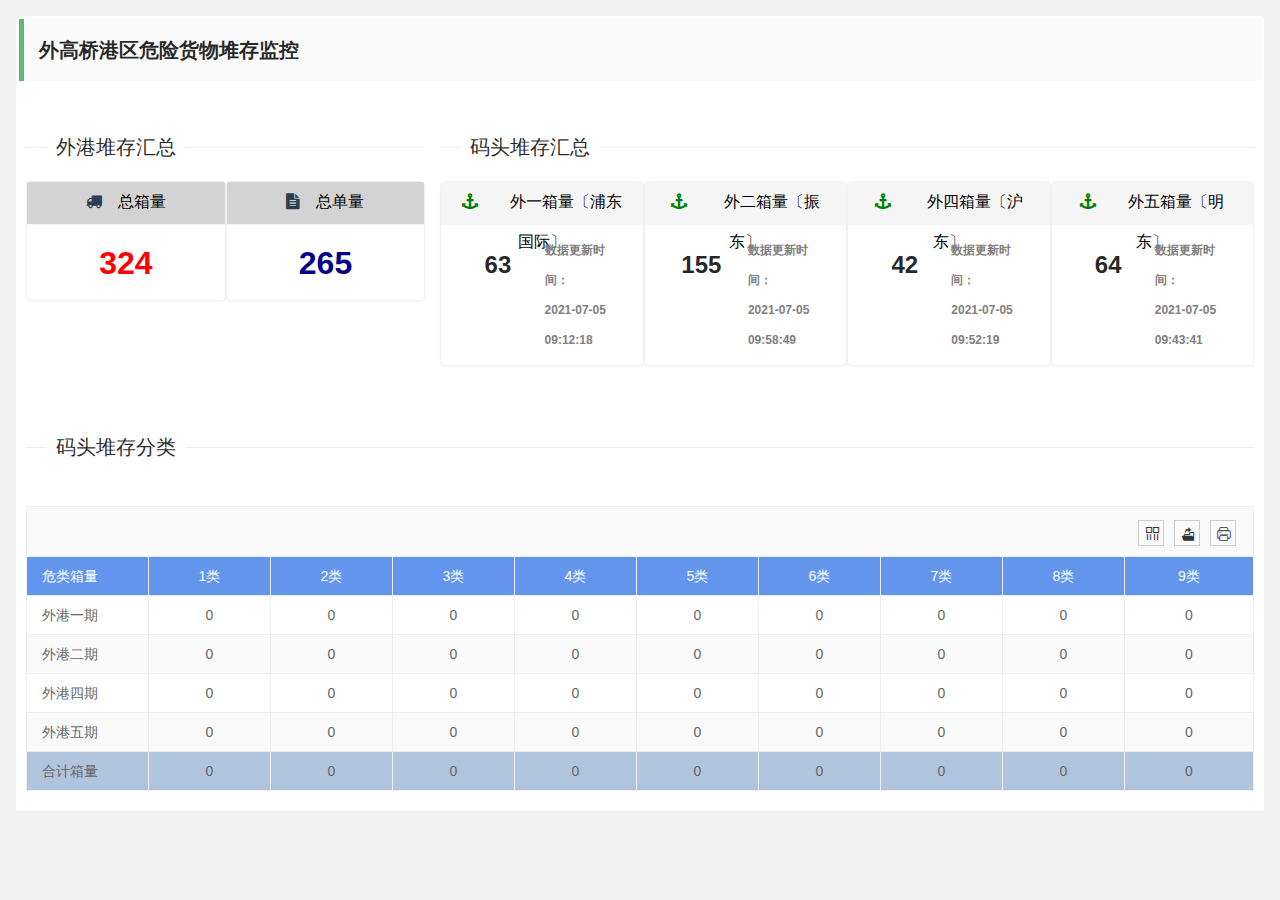
==== templates/1-1-1.html @ 762f42b3 "ver20210704" ====
<!DOCTYPE html>
<html>

<head>
    <meta charset="utf-8">
    <title>外港堆存</title>
    <meta name="renderer" content="webkit">
    <meta http-equiv="X-UA-Compatible" content="IE=edge,chrome=1">
    <meta name="viewport" content="width=device-width, initial-scale=1, maximum-scale=1">
    <link rel="stylesheet" href="/static/layuimini/lib/layui-v2.6.3/css/layui.css" media="all">
    <link rel="stylesheet" href="/static/layuimini/lib/font-awesome-4.7.0/css/font-awesome.min.css" media="all">
    <link rel="stylesheet" href="/static/layuimini/css/public.css" media="all">
    <style>
        .layui-card {
            border: 1px solid #f2f2f2;
            border-radius: 5px;
        }

        .card-head {
            line-height: 40px;
            font-size: 16px;
            text-align: center;
        }

        .head_total {
            color: black;
            background-color: lightgray;
        }

        .head_port {
            color: black;
            background-color: whitesmoke;
        }

        .card-number {
            line-height: 60px;
            font-size: 32px;
            font-weight: bolder;
            text-align: center;
        }

        .num_total1 {
            font-size: 32px;
            color: red;
        }

        .num_total2 {
            font-size: 32px;
            color: darkblue;
        }

        .num_port {
            font-size: 24px;
        }

        .icon_port {
            color: green;
        }

        .icon_total {
            color: #2C3E50;
        }

        .update-tips {
            line-height: 30px;
            font-size: 12px;
            text-align: left;
            color: gray;
        }
    </style>
</head>

<body>
<div class="layuimini-container">
    <div class="layuimini-main">
        <div class="layui-row layui-col-space15">
            <blockquote class="layui-elem-quote" style="font-size:20px;font-weight:bold;">外高桥港区危险货物堆存监控</blockquote>
            <br>
            <div class="layui-col-md4">
                <fieldset class="layui-elem-field layui-field-title" style="margin-top: 20px;">
                    <legend>外港堆存汇总</legend>
                </fieldset>
                <div class="layui-col-md6">
                    <div class="layui-card top-panel">
                        <div class="layui-card-header card-head head_total"><i class="fa fa-truck icon_total"></i>&emsp;总箱量
                        </div>
                        <div class="layui-card-body">
                            <div class="layui-row layui-col-space5 card-number  num_total1">
                                324
                            </div>
                        </div>
                    </div>
                </div>
                <div class="layui-col-md6">
                    <div class="layui-card top-panel">
                        <div class="layui-card-header card-head head_total"><i class="fa fa-file-text icon_total"></i>&emsp;总单量
                        </div>
                        <div class="layui-card-body">
                            <div class="layui-row layui-col-space5 card-number num_total2">
                                265
                            </div>
                        </div>
                    </div>
                </div>
            </div>

            <div class="layui-col-md8">
                <fieldset class="layui-elem-field layui-field-title" style="margin-top: 20px;">
                    <legend>码头堆存汇总</legend>
                </fieldset>
                <div class="layui-col-md3">
                    <div class="layui-card top-panel">
                        <div class="layui-card-header card-head head_port"><i class="fa fa-anchor icon_port"></i>&emsp;&emsp;外一箱量〔浦东国际〕
                        </div>
                        <div class="layui-card-body">
                            <div class="layui-row layui-col-space5 card-number num_port">
                                <div class="layui-col-md6">
                                    63
                                </div>
                                <div class="layui-col-md6 update-tips">
                                    <div>数据更新时间：</div>
                                    <div>2021-07-05 09:12:18</div>
                                </div>
                            </div>
                        </div>
                    </div>
                </div>
                <div class="layui-col-md3">
                    <div class="layui-card top-panel">
                        <div class="layui-card-header card-head head_port"><i class="fa fa-anchor icon_port"></i>&emsp;&emsp;
                            外二箱量〔振东〕
                        </div>
                        <div class="layui-card-body">
                            <div class="layui-row layui-col-space5 card-number num_port">
                                <div class="layui-col-md6">
                                    155
                                </div>
                                <div class="layui-col-md6 update-tips">
                                    <div>数据更新时间：</div>
                                    <div>2021-07-05 09:58:49</div>
                                </div>
                            </div>
                        </div>
                    </div>
                </div>
                <div class="layui-col-md3">
                    <div class="layui-card top-panel">
                        <div class="layui-card-header card-head head_port"><i class="fa fa-anchor icon_port"></i>&emsp;&emsp;
                            外四箱量〔沪东〕
                        </div>
                        <div class="layui-card-body">
                            <div class="layui-row layui-col-space5 card-number num_port">
                                <div class="layui-col-md6">
                                    42
                                </div>
                                <div class="layui-col-md6 update-tips">
                                    <div>数据更新时间：</div>
                                    <div>2021-07-05 09:52:19</div>
                                </div>
                            </div>
                        </div>
                    </div>
                </div>
                <div class="layui-col-md3">
                    <div class="layui-card top-panel">
                        <div class="layui-card-header card-head head_port"><i class="fa fa-anchor icon_port"></i>&emsp;&emsp;外五箱量〔明东〕
                        </div>
                        <div class="layui-card-body">
                            <div class="layui-row layui-col-space5 card-number num_port">
                                <div class="layui-col-md6">
                                    64
                                </div>
                                <div class="layui-col-md6 update-tips">
                                    <div>数据更新时间：</div>
                                    <div>2021-07-05 09:43:41</div>
                                </div>
                            </div>
                        </div>
                    </div>
                </div>
            </div>
        </div>
        <br>
        <br>
        <br>
        <div class="layui-row layui-col-space15">
            <div class="layui-col-md12">
                <fieldset class="layui-elem-field layui-field-title" style="margin-top: 20px;">
                    <legend>码头堆存分类</legend>
                </fieldset>
            </div>
            <div class="layui-col-md12">
                <div id="table1" style="width: 100%;"></div>
            </div>
        </div>
    </div>
</div>
<script src="/static/layuimini/lib/layui-v2.6.3/layui.js" charset="utf-8"></script>
<script src="/static/layuimini/js/lay-config.js?v=1.0.4" charset="utf-8"></script>

<script>
    layui.use(['jquery', 'table', 'layer'], function () {
        var $ = layui.jquery,
            table = layui.table,
            layer = layui.layer;


        // 渲染表格
        table.render({
            elem: '#table1',
            url: '/static/data/dglist.json',
            cols: [[
                {
                    field: '危类箱量',
                    title: '危类箱量',
                    totalRowText: '合计箱量'
                },
                {
                    field: '1',
                    title: '1类',
                    totalRow: true,
                    align: 'center'
                },
                {
                    field: '2',
                    title: '2类',
                    totalRow: true,
                    align: 'center'
                },
                {
                    field: '3',
                    title: '3类',
                    totalRow: true,
                    align: 'center'
                },
                {
                    field: '4',
                    title: '4类',
                    totalRow: true,
                    align: 'center'
                },
                {
                    field: '5',
                    title: '5类',
                    totalRow: true,
                    align: 'center'
                },
                {
                    field: '6',
                    title: '6类',
                    totalRow: true,
                    align: 'center'
                },
                {
                    field: '7',
                    title: '7类',
                    totalRow: true,
                    align: 'center'
                },
                {
                    field: '8',
                    title: '8类',
                    totalRow: true,
                    align: 'center'
                },
                {
                    field: '9',
                    title: '9类',
                    totalRow: true,
                    align: 'center'
                }
            ]],
            cellMinWidth: 100,
            toolbar: true,
            totalRow: true,
            even: true,
            title: '危化品堆存分类统计表',
            done: function (res, curr, count) {
                //设置行首颜色
                $('th').css({'background-color': '#6495ed', 'color': 'white'});//设置th颜色
                //设置行末颜色
                $('.layui-table-total table td').css({'background-color': '#b0c4de'});
            }
        });


        return false;
    });
</script>

</body>

</html>
---- static/layuimini/lib/layui-v2.6.3/css/layui.css ----
.layui-inline,img{display:inline-block;vertical-align:middle}h1,h2,h3,h4,h5,h6{font-weight:400}a,body{color:#333}.layui-edge,.layui-header,.layui-inline,.layui-main{position:relative}.layui-edge,hr{height:0;overflow:hidden}.layui-layout-body,.layui-side,.layui-side-scroll{overflow-x:hidden}.layui-btn,.layui-edge,.layui-inline,img{vertical-align:middle}.layui-btn,.layui-disabled,.layui-icon,.layui-unselect{-moz-user-select:none;-webkit-user-select:none;-ms-user-select:none}.layui-elip,.layui-form-checkbox span,.layui-form-pane .layui-form-label{text-overflow:ellipsis;white-space:nowrap}.layui-edge,.layui-elip,hr{overflow:hidden}blockquote,body,button,dd,div,dl,dt,form,h1,h2,h3,h4,h5,h6,input,li,ol,p,pre,td,textarea,th,ul{margin:0;padding:0;-webkit-tap-highlight-color:rgba(0,0,0,0)}a:active,a:hover{outline:0}img{border:none}li{list-style:none}table{border-collapse:collapse;border-spacing:0}h4,h5,h6{font-size:100%}button,input,optgroup,option,select,textarea{font-family:inherit;font-size:inherit;font-style:inherit;font-weight:inherit;outline:0}pre{white-space:pre-wrap;white-space:-moz-pre-wrap;white-space:-pre-wrap;white-space:-o-pre-wrap;word-wrap:break-word}body{line-height:1.6;color:rgba(0,0,0,.85);font:14px Helvetica Neue,Helvetica,PingFang SC,Tahoma,Arial,sans-serif}hr{line-height:0;margin:10px 0;padding:0;border:none!important;border-bottom:1px solid #eee!important;clear:both;background:0 0}a{text-decoration:none}a:hover{color:#777}a cite{font-style:normal;*cursor:pointer}.layui-border-box,.layui-border-box *{box-sizing:border-box}.layui-box,.layui-box *{box-sizing:content-box}.layui-clear{clear:both;*zoom:1}.layui-clear:after{content:'\20';clear:both;*zoom:1;display:block;height:0}.layui-inline{*display:inline;*zoom:1}.layui-edge{display:inline-block;width:0;border-width:6px;border-style:dashed;border-color:transparent}.layui-edge-top{top:-4px;border-bottom-color:#999;border-bottom-style:solid}.layui-edge-right{border-left-color:#999;border-left-style:solid}.layui-edge-bottom{top:2px;border-top-color:#999;border-top-style:solid}.layui-edge-left{border-right-color:#999;border-right-style:solid}.layui-disabled,.layui-disabled:hover{color:#d2d2d2!important;cursor:not-allowed!important}.layui-circle{border-radius:100%}.layui-show{display:block!important}.layui-hide{display:none!important}.layui-show-v{visibility:visible!important}.layui-hide-v{visibility:hidden!important}@font-face{font-family:layui-icon;src:url(../font/iconfont.eot?v=256);src:url(../font/iconfont.eot?v=256#iefix) format('embedded-opentype'),url(../font/iconfont.woff2?v=256) format('woff2'),url(../font/iconfont.woff?v=256) format('woff'),url(../font/iconfont.ttf?v=256) format('truetype'),url(../font/iconfont.svg?v=256#layui-icon) format('svg')}.layui-icon{font-family:layui-icon!important;font-size:16px;font-style:normal;-webkit-font-smoothing:antialiased;-moz-osx-font-smoothing:grayscale}.layui-icon-reply-fill:before{content:"\e611"}.layui-icon-set-fill:before{content:"\e614"}.layui-icon-menu-fill:before{content:"\e60f"}.layui-icon-search:before{content:"\e615"}.layui-icon-share:before{content:"\e641"}.layui-icon-set-sm:before{content:"\e620"}.layui-icon-engine:before{content:"\e628"}.layui-icon-close:before{content:"\1006"}.layui-icon-close-fill:before{content:"\1007"}.layui-icon-chart-screen:before{content:"\e629"}.layui-icon-star:before{content:"\e600"}.layui-icon-circle-dot:before{content:"\e617"}.layui-icon-chat:before{content:"\e606"}.layui-icon-release:before{content:"\e609"}.layui-icon-list:before{content:"\e60a"}.layui-icon-chart:before{content:"\e62c"}.layui-icon-ok-circle:before{content:"\1005"}.layui-icon-layim-theme:before{content:"\e61b"}.layui-icon-table:before{content:"\e62d"}.layui-icon-right:before{content:"\e602"}.layui-icon-left:before{content:"\e603"}.layui-icon-cart-simple:before{content:"\e698"}.layui-icon-face-cry:before{content:"\e69c"}.layui-icon-face-smile:before{content:"\e6af"}.layui-icon-survey:before{content:"\e6b2"}.layui-icon-tree:before{content:"\e62e"}.layui-icon-ie:before{content:"\e7bb"}.layui-icon-upload-circle:before{content:"\e62f"}.layui-icon-add-circle:before{content:"\e61f"}.layui-icon-download-circle:before{content:"\e601"}.layui-icon-templeate-1:before{content:"\e630"}.layui-icon-util:before{content:"\e631"}.layui-icon-face-surprised:before{content:"\e664"}.layui-icon-edit:before{content:"\e642"}.layui-icon-speaker:before{content:"\e645"}.layui-icon-down:before{content:"\e61a"}.layui-icon-file:before{content:"\e621"}.layui-icon-layouts:before{content:"\e632"}.layui-icon-rate-half:before{content:"\e6c9"}.layui-icon-add-circle-fine:before{content:"\e608"}.layui-icon-prev-circle:before{content:"\e633"}.layui-icon-read:before{content:"\e705"}.layui-icon-404:before{content:"\e61c"}.layui-icon-carousel:before{content:"\e634"}.layui-icon-help:before{content:"\e607"}.layui-icon-code-circle:before{content:"\e635"}.layui-icon-windows:before{content:"\e67f"}.layui-icon-water:before{content:"\e636"}.layui-icon-username:before{content:"\e66f"}.layui-icon-find-fill:before{content:"\e670"}.layui-icon-about:before{content:"\e60b"}.layui-icon-location:before{content:"\e715"}.layui-icon-up:before{content:"\e619"}.layui-icon-pause:before{content:"\e651"}.layui-icon-date:before{content:"\e637"}.layui-icon-layim-uploadfile:before{content:"\e61d"}.layui-icon-delete:before{content:"\e640"}.layui-icon-play:before{content:"\e652"}.layui-icon-top:before{content:"\e604"}.layui-icon-firefox:before{content:"\e686"}.layui-icon-friends:before{content:"\e612"}.layui-icon-refresh-3:before{content:"\e9aa"}.layui-icon-ok:before{content:"\e605"}.layui-icon-layer:before{content:"\e638"}.layui-icon-face-smile-fine:before{content:"\e60c"}.layui-icon-dollar:before{content:"\e659"}.layui-icon-group:before{content:"\e613"}.layui-icon-layim-download:before{content:"\e61e"}.layui-icon-picture-fine:before{content:"\e60d"}.layui-icon-link:before{content:"\e64c"}.layui-icon-diamond:before{content:"\e735"}.layui-icon-log:before{content:"\e60e"}.layui-icon-key:before{content:"\e683"}.layui-icon-rate-solid:before{content:"\e67a"}.layui-icon-fonts-del:before{content:"\e64f"}.layui-icon-unlink:before{content:"\e64d"}.layui-icon-fonts-clear:before{content:"\e639"}.layui-icon-triangle-r:before{content:"\e623"}.layui-icon-circle:before{content:"\e63f"}.layui-icon-radio:before{content:"\e643"}.layui-icon-align-center:before{content:"\e647"}.layui-icon-align-right:before{content:"\e648"}.layui-icon-align-left:before{content:"\e649"}.layui-icon-loading-1:before{content:"\e63e"}.layui-icon-return:before{content:"\e65c"}.layui-icon-fonts-strong:before{content:"\e62b"}.layui-icon-upload:before{content:"\e67c"}.layui-icon-dialogue:before{content:"\e63a"}.layui-icon-video:before{content:"\e6ed"}.layui-icon-headset:before{content:"\e6fc"}.layui-icon-cellphone-fine:before{content:"\e63b"}.layui-icon-add-1:before{content:"\e654"}.layui-icon-face-smile-b:before{content:"\e650"}.layui-icon-fonts-html:before{content:"\e64b"}.layui-icon-screen-full:before{content:"\e622"}.layui-icon-form:before{content:"\e63c"}.layui-icon-cart:before{content:"\e657"}.layui-icon-camera-fill:before{content:"\e65d"}.layui-icon-tabs:before{content:"\e62a"}.layui-icon-heart-fill:before{content:"\e68f"}.layui-icon-fonts-code:before{content:"\e64e"}.layui-icon-ios:before{content:"\e680"}.layui-icon-at:before{content:"\e687"}.layui-icon-fire:before{content:"\e756"}.layui-icon-set:before{content:"\e716"}.layui-icon-fonts-u:before{content:"\e646"}.layui-icon-triangle-d:before{content:"\e625"}.layui-icon-tips:before{content:"\e702"}.layui-icon-picture:before{content:"\e64a"}.layui-icon-more-vertical:before{content:"\e671"}.layui-icon-bluetooth:before{content:"\e689"}.layui-icon-flag:before{content:"\e66c"}.layui-icon-loading:before{content:"\e63d"}.layui-icon-fonts-i:before{content:"\e644"}.layui-icon-refresh-1:before{content:"\e666"}.layui-icon-rmb:before{content:"\e65e"}.layui-icon-addition:before{content:"\e624"}.layui-icon-home:before{content:"\e68e"}.layui-icon-time:before{content:"\e68d"}.layui-icon-user:before{content:"\e770"}.layui-icon-notice:before{content:"\e667"}.layui-icon-chrome:before{content:"\e68a"}.layui-icon-edge:before{content:"\e68b"}.layui-icon-login-weibo:before{content:"\e675"}.layui-icon-voice:before{content:"\e688"}.layui-icon-upload-drag:before{content:"\e681"}.layui-icon-login-qq:before{content:"\e676"}.layui-icon-snowflake:before{content:"\e6b1"}.layui-icon-heart:before{content:"\e68c"}.layui-icon-logout:before{content:"\e682"}.layui-icon-file-b:before{content:"\e655"}.layui-icon-template:before{content:"\e663"}.layui-icon-transfer:before{content:"\e691"}.layui-icon-auz:before{content:"\e672"}.layui-icon-console:before{content:"\e665"}.layui-icon-app:before{content:"\e653"}.layui-icon-prev:before{content:"\e65a"}.layui-icon-website:before{content:"\e7ae"}.layui-icon-next:before{content:"\e65b"}.layui-icon-component:before{content:"\e857"}.layui-icon-android:before{content:"\e684"}.layui-icon-more:before{content:"\e65f"}.layui-icon-login-wechat:before{content:"\e677"}.layui-icon-shrink-right:before{content:"\e668"}.layui-icon-spread-left:before{content:"\e66b"}.layui-icon-camera:before{content:"\e660"}.layui-icon-note:before{content:"\e66e"}.layui-icon-refresh:before{content:"\e669"}.layui-icon-female:before{content:"\e661"}.layui-icon-male:before{content:"\e662"}.layui-icon-screen-restore:before{content:"\e758"}.layui-icon-password:before{content:"\e673"}.layui-icon-senior:before{content:"\e674"}.layui-icon-theme:before{content:"\e66a"}.layui-icon-tread:before{content:"\e6c5"}.layui-icon-praise:before{content:"\e6c6"}.layui-icon-star-fill:before{content:"\e658"}.layui-icon-rate:before{content:"\e67b"}.layui-icon-template-1:before{content:"\e656"}.layui-icon-vercode:before{content:"\e679"}.layui-icon-service:before{content:"\e626"}.layui-icon-cellphone:before{content:"\e678"}.layui-icon-print:before{content:"\e66d"}.layui-icon-cols:before{content:"\e610"}.layui-icon-wifi:before{content:"\e7e0"}.layui-icon-export:before{content:"\e67d"}.layui-icon-rss:before{content:"\e808"}.layui-icon-slider:before{content:"\e714"}.layui-icon-email:before{content:"\e618"}.layui-icon-subtraction:before{content:"\e67e"}.layui-icon-mike:before{content:"\e6dc"}.layui-icon-light:before{content:"\e748"}.layui-icon-gift:before{content:"\e627"}.layui-icon-mute:before{content:"\e685"}.layui-icon-reduce-circle:before{content:"\e616"}.layui-icon-music:before{content:"\e690"}.layui-main{width:1140px;margin:0 auto}.layui-header{z-index:1000;height:60px}.layui-header a:hover{transition:all .5s;-webkit-transition:all .5s}.layui-side{position:fixed;left:0;top:0;bottom:0;z-index:999;width:200px}.layui-side-scroll{position:relative;width:220px;height:100%}.layui-body{position:relative;left:200px;right:0;top:0;bottom:0;z-index:900;width:auto;box-sizing:border-box}.layui-layout-admin .layui-header{position:fixed;top:0;left:0;right:0;background-color:#23262E}.layui-layout-admin .layui-side{top:60px;width:200px;overflow-x:hidden}.layui-layout-admin .layui-body{position:absolute;top:60px;padding-bottom:44px}.layui-layout-admin .layui-main{width:auto;margin:0 15px}.layui-layout-admin .layui-footer{position:fixed;left:200px;right:0;bottom:0;z-index:990;height:44px;line-height:44px;padding:0 15px;box-shadow:-1px 0 4px rgb(0 0 0 / 12%);background-color:#FAFAFA}.layui-layout-admin .layui-logo{position:absolute;left:0;top:0;width:200px;height:100%;line-height:60px;text-align:center;color:#009688;font-size:16px}.layui-layout-admin .layui-header .layui-nav{background:0 0}.layui-layout-left{position:absolute!important;left:200px;top:0}.layui-layout-right{position:absolute!important;right:0;top:0}.layui-container{position:relative;margin:0 auto;padding:0 15px;box-sizing:border-box}.layui-fluid{position:relative;margin:0 auto;padding:0 15px}.layui-row:after,.layui-row:before{content:"";display:block;clear:both}.layui-col-lg1,.layui-col-lg10,.layui-col-lg11,.layui-col-lg12,.layui-col-lg2,.layui-col-lg3,.layui-col-lg4,.layui-col-lg5,.layui-col-lg6,.layui-col-lg7,.layui-col-lg8,.layui-col-lg9,.layui-col-md1,.layui-col-md10,.layui-col-md11,.layui-col-md12,.layui-col-md2,.layui-col-md3,.layui-col-md4,.layui-col-md5,.layui-col-md6,.layui-col-md7,.layui-col-md8,.layui-col-md9,.layui-col-sm1,.layui-col-sm10,.layui-col-sm11,.layui-col-sm12,.layui-col-sm2,.layui-col-sm3,.layui-col-sm4,.layui-col-sm5,.layui-col-sm6,.layui-col-sm7,.layui-col-sm8,.layui-col-sm9,.layui-col-xs1,.layui-col-xs10,.layui-col-xs11,.layui-col-xs12,.layui-col-xs2,.layui-col-xs3,.layui-col-xs4,.layui-col-xs5,.layui-col-xs6,.layui-col-xs7,.layui-col-xs8,.layui-col-xs9{position:relative;display:block;box-sizing:border-box}.layui-col-xs1,.layui-col-xs10,.layui-col-xs11,.layui-col-xs12,.layui-col-xs2,.layui-col-xs3,.layui-col-xs4,.layui-col-xs5,.layui-col-xs6,.layui-col-xs7,.layui-col-xs8,.layui-col-xs9{float:left}.layui-col-xs1{width:8.33333333%}.layui-col-xs2{width:16.66666667%}.layui-col-xs3{width:25%}.layui-col-xs4{width:33.33333333%}.layui-col-xs5{width:41.66666667%}.layui-col-xs6{width:50%}.layui-col-xs7{width:58.33333333%}.layui-col-xs8{width:66.66666667%}.layui-col-xs9{width:75%}.layui-col-xs10{width:83.33333333%}.layui-col-xs11{width:91.66666667%}.layui-col-xs12{width:100%}.layui-col-xs-offset1{margin-left:8.33333333%}.layui-col-xs-offset2{margin-left:16.66666667%}.layui-col-xs-offset3{margin-left:25%}.layui-col-xs-offset4{margin-left:33.33333333%}.layui-col-xs-offset5{margin-left:41.66666667%}.layui-col-xs-offset6{margin-left:50%}.layui-col-xs-offset7{margin-left:58.33333333%}.layui-col-xs-offset8{margin-left:66.66666667%}.layui-col-xs-offset9{margin-left:75%}.layui-col-xs-offset10{margin-left:83.33333333%}.layui-col-xs-offset11{margin-left:91.66666667%}.layui-col-xs-offset12{margin-left:100%}@media screen and (max-width:768px){.layui-hide-xs{display:none!important}.layui-show-xs-block{display:block!important}.layui-show-xs-inline{display:inline!important}.layui-show-xs-inline-block{display:inline-block!important}}@media screen and (min-width:768px){.layui-container{width:750px}.layui-hide-sm{display:none!important}.layui-show-sm-block{display:block!important}.layui-show-sm-inline{display:inline!important}.layui-show-sm-inline-block{display:inline-block!important}.layui-col-sm1,.layui-col-sm10,.layui-col-sm11,.layui-col-sm12,.layui-col-sm2,.layui-col-sm3,.layui-col-sm4,.layui-col-sm5,.layui-col-sm6,.layui-col-sm7,.layui-col-sm8,.layui-col-sm9{float:left}.layui-col-sm1{width:8.33333333%}.layui-col-sm2{width:16.66666667%}.layui-col-sm3{width:25%}.layui-col-sm4{width:33.33333333%}.layui-col-sm5{width:41.66666667%}.layui-col-sm6{width:50%}.layui-col-sm7{width:58.33333333%}.layui-col-sm8{width:66.66666667%}.layui-col-sm9{width:75%}.layui-col-sm10{width:83.33333333%}.layui-col-sm11{width:91.66666667%}.layui-col-sm12{width:100%}.layui-col-sm-offset1{margin-left:8.33333333%}.layui-col-sm-offset2{margin-left:16.66666667%}.layui-col-sm-offset3{margin-left:25%}.layui-col-sm-offset4{margin-left:33.33333333%}.layui-col-sm-offset5{margin-left:41.66666667%}.layui-col-sm-offset6{margin-left:50%}.layui-col-sm-offset7{margin-left:58.33333333%}.layui-col-sm-offset8{margin-left:66.66666667%}.layui-col-sm-offset9{margin-left:75%}.layui-col-sm-offset10{margin-left:83.33333333%}.layui-col-sm-offset11{margin-left:91.66666667%}.layui-col-sm-offset12{margin-left:100%}}@media screen and (min-width:992px){.layui-container{width:970px}.layui-hide-md{display:none!important}.layui-show-md-block{display:block!important}.layui-show-md-inline{display:inline!important}.layui-show-md-inline-block{display:inline-block!important}.layui-col-md1,.layui-col-md10,.layui-col-md11,.layui-col-md12,.layui-col-md2,.layui-col-md3,.layui-col-md4,.layui-col-md5,.layui-col-md6,.layui-col-md7,.layui-col-md8,.layui-col-md9{float:left}.layui-col-md1{width:8.33333333%}.layui-col-md2{width:16.66666667%}.layui-col-md3{width:25%}.layui-col-md4{width:33.33333333%}.layui-col-md5{width:41.66666667%}.layui-col-md6{width:50%}.layui-col-md7{width:58.33333333%}.layui-col-md8{width:66.66666667%}.layui-col-md9{width:75%}.layui-col-md10{width:83.33333333%}.layui-col-md11{width:91.66666667%}.layui-col-md12{width:100%}.layui-col-md-offset1{margin-left:8.33333333%}.layui-col-md-offset2{margin-left:16.66666667%}.layui-col-md-offset3{margin-left:25%}.layui-col-md-offset4{margin-left:33.33333333%}.layui-col-md-offset5{margin-left:41.66666667%}.layui-col-md-offset6{margin-left:50%}.layui-col-md-offset7{margin-left:58.33333333%}.layui-col-md-offset8{margin-left:66.66666667%}.layui-col-md-offset9{margin-left:75%}.layui-col-md-offset10{margin-left:83.33333333%}.layui-col-md-offset11{margin-left:91.66666667%}.layui-col-md-offset12{margin-left:100%}}@media screen and (min-width:1200px){.layui-container{width:1170px}.layui-hide-lg{display:none!important}.layui-show-lg-block{display:block!important}.layui-show-lg-inline{display:inline!important}.layui-show-lg-inline-block{display:inline-block!important}.layui-col-lg1,.layui-col-lg10,.layui-col-lg11,.layui-col-lg12,.layui-col-lg2,.layui-col-lg3,.layui-col-lg4,.layui-col-lg5,.layui-col-lg6,.layui-col-lg7,.layui-col-lg8,.layui-col-lg9{float:left}.layui-col-lg1{width:8.33333333%}.layui-col-lg2{width:16.66666667%}.layui-col-lg3{width:25%}.layui-col-lg4{width:33.33333333%}.layui-col-lg5{width:41.66666667%}.layui-col-lg6{width:50%}.layui-col-lg7{width:58.33333333%}.layui-col-lg8{width:66.66666667%}.layui-col-lg9{width:75%}.layui-col-lg10{width:83.33333333%}.layui-col-lg11{width:91.66666667%}.layui-col-lg12{width:100%}.layui-col-lg-offset1{margin-left:8.33333333%}.layui-col-lg-offset2{margin-left:16.66666667%}.layui-col-lg-offset3{margin-left:25%}.layui-col-lg-offset4{margin-left:33.33333333%}.layui-col-lg-offset5{margin-left:41.66666667%}.layui-col-lg-offset6{margin-left:50%}.layui-col-lg-offset7{margin-left:58.33333333%}.layui-col-lg-offset8{margin-left:66.66666667%}.layui-col-lg-offset9{margin-left:75%}.layui-col-lg-offset10{margin-left:83.33333333%}.layui-col-lg-offset11{margin-left:91.66666667%}.layui-col-lg-offset12{margin-left:100%}}.layui-col-space1{margin:-.5px}.layui-col-space1>*{padding:.5px}.layui-col-space2{margin:-1px}.layui-col-space2>*{padding:1px}.layui-col-space4{margin:-2px}.layui-col-space4>*{padding:2px}.layui-col-space5{margin:-2.5px}.layui-col-space5>*{padding:2.5px}.layui-col-space6{margin:-3px}.layui-col-space6>*{padding:3px}.layui-col-space8{margin:-4px}.layui-col-space8>*{padding:4px}.layui-col-space10{margin:-5px}.layui-col-space10>*{padding:5px}.layui-col-space12{margin:-6px}.layui-col-space12>*{padding:6px}.layui-col-space14{margin:-7px}.layui-col-space14>*{padding:7px}.layui-col-space15{margin:-7.5px}.layui-col-space15>*{padding:7.5px}.layui-col-space16{margin:-8px}.layui-col-space16>*{padding:8px}.layui-col-space18{margin:-9px}.layui-col-space18>*{padding:9px}.layui-col-space20{margin:-10px}.layui-col-space20>*{padding:10px}.layui-col-space22{margin:-11px}.layui-col-space22>*{padding:11px}.layui-col-space24{margin:-12px}.layui-col-space24>*{padding:12px}.layui-col-space25{margin:-12.5px}.layui-col-space25>*{padding:12.5px}.layui-col-space26{margin:-13px}.layui-col-space26>*{padding:13px}.layui-col-space28{margin:-14px}.layui-col-space28>*{padding:14px}.layui-col-space30{margin:-15px}.layui-col-space30>*{padding:15px}.layui-btn,.layui-input,.layui-select,.layui-textarea,.layui-upload-button{outline:0;-webkit-appearance:none;transition:all .3s;-webkit-transition:all .3s;box-sizing:border-box}.layui-elem-quote{margin-bottom:10px;padding:15px;line-height:1.6;border-left:5px solid #5FB878;border-radius:0 2px 2px 0;background-color:#FAFAFA}.layui-quote-nm{border-style:solid;border-width:1px 1px 1px 5px;background:0 0}.layui-elem-field{margin-bottom:10px;padding:0;border-width:1px;border-style:solid}.layui-elem-field legend{margin-left:20px;padding:0 10px;font-size:20px;font-weight:300}.layui-field-title{margin:10px 0 20px;border-width:1px 0 0}.layui-field-box{padding:15px}.layui-field-title .layui-field-box{padding:10px 0}.layui-progress{position:relative;height:6px;border-radius:20px;background-color:#eee}.layui-progress-bar{position:absolute;left:0;top:0;width:0;max-width:100%;height:6px;border-radius:20px;text-align:right;background-color:#5FB878;transition:all .3s;-webkit-transition:all .3s}.layui-progress-big,.layui-progress-big .layui-progress-bar{height:18px;line-height:18px}.layui-progress-text{position:relative;top:-20px;line-height:18px;font-size:12px;color:#666}.layui-progress-big .layui-progress-text{position:static;padding:0 10px;color:#fff}.layui-collapse{border-width:1px;border-style:solid;border-radius:2px}.layui-colla-content,.layui-colla-item{border-top-width:1px;border-top-style:solid}.layui-colla-item:first-child{border-top:none}.layui-colla-title{position:relative;height:42px;line-height:42px;padding:0 15px 0 35px;color:#333;background-color:#FAFAFA;cursor:pointer;font-size:14px;overflow:hidden}.layui-colla-content{display:none;padding:10px 15px;line-height:1.6;color:#666}.layui-colla-icon{position:absolute;left:15px;top:0;font-size:14px}.layui-card{margin-bottom:15px;border-radius:2px;background-color:#fff;box-shadow:0 1px 2px 0 rgba(0,0,0,.05)}.layui-card:last-child{margin-bottom:0}.layui-card-header{position:relative;height:42px;line-height:42px;padding:0 15px;border-bottom:1px solid #f6f6f6;color:#333;border-radius:2px 2px 0 0;font-size:14px}.layui-card-body{position:relative;padding:10px 15px;line-height:24px}.layui-card-body[pad15]{padding:15px}.layui-card-body[pad20]{padding:20px}.layui-card-body .layui-table{margin:5px 0}.layui-card .layui-tab{margin:0}.layui-panel{position:relative;border-width:1px;border-style:solid;border-radius:2px;box-shadow:1px 1px 4px rgb(0 0 0 / 8%);background-color:#fff;color:#666}.layui-bg-black,.layui-bg-blue,.layui-bg-cyan,.layui-bg-green,.layui-bg-orange,.layui-bg-red{color:#fff!important}.layui-panel-window{position:relative;padding:15px;border-radius:0;border-top:5px solid #eee;background-color:#fff}.layui-border,.layui-border-black,.layui-border-blue,.layui-border-cyan,.layui-border-green,.layui-border-orange,.layui-border-red{border-width:1px;border-style:solid}.layui-auxiliar-moving{position:fixed;left:0;right:0;top:0;bottom:0;width:100%;height:100%;background:0 0;z-index:9999999999}.layui-form-label,.layui-form-mid,.layui-form-select,.layui-input-block,.layui-input-inline,.layui-textarea{position:relative}.layui-bg-red{background-color:#FF5722!important}.layui-bg-orange{background-color:#FFB800!important}.layui-bg-green{background-color:#009688!important}.layui-bg-cyan{background-color:#2F4056!important}.layui-bg-blue{background-color:#1E9FFF!important}.layui-bg-black{background-color:#393D49!important}.layui-bg-gray{background-color:#FAFAFA!important;color:#666!important}.layui-badge-rim,.layui-border,.layui-colla-content,.layui-colla-item,.layui-collapse,.layui-elem-field,.layui-form-pane .layui-form-item[pane],.layui-form-pane .layui-form-label,.layui-input,.layui-layedit,.layui-layedit-tool,.layui-panel,.layui-quote-nm,.layui-select,.layui-tab-bar,.layui-tab-card,.layui-tab-title,.layui-tab-title .layui-this:after,.layui-textarea{border-color:#eee}.layui-border{color:#666!important}.layui-border-red{border-color:#FF5722!important;color:#FF5722!important}.layui-border-orange{border-color:#FFB800!important;color:#FFB800!important}.layui-border-green{border-color:#009688!important;color:#009688!important}.layui-border-cyan{border-color:#2F4056!important;color:#2F4056!important}.layui-border-blue{border-color:#1E9FFF!important;color:#1E9FFF!important}.layui-border-black{border-color:#393D49!important;color:#393D49!important}.layui-timeline-item:before{background-color:#eee}.layui-text{line-height:1.6;font-size:14px;color:#666}.layui-text h1,.layui-text h2,.layui-text h3{font-weight:500;color:#333}.layui-text h1{font-size:30px}.layui-text h2{font-size:24px}.layui-text h3{font-size:18px}.layui-text a:not(.layui-btn){color:#01AAED}.layui-text a:not(.layui-btn):hover{text-decoration:underline}.layui-text ul{padding:5px 0 5px 15px}.layui-text ul li{margin-top:5px;list-style-type:disc}.layui-text em,.layui-word-aux{color:#999!important;padding-left:5px!important;padding-right:5px!important}.layui-font-12{font-size:12px}.layui-font-14{font-size:14px}.layui-font-16{font-size:16px}.layui-font-18{font-size:18px}.layui-font-20{font-size:20px}.layui-font-red{color:#FF5722!important}.layui-font-orange{color:#FFB800!important}.layui-font-green{color:#009688!important}.layui-font-cyan{color:#2F4056!important}.layui-font-blue{color:#01AAED!important}.layui-font-black{color:#000!important}.layui-font-gray{color:#c2c2c2!important}.layui-btn{display:inline-block;height:38px;line-height:38px;padding:0 18px;border:1px solid transparent;background-color:#009688;color:#fff;white-space:nowrap;text-align:center;font-size:14px;border-radius:2px;cursor:pointer}.layui-btn:hover{opacity:.8;filter:alpha(opacity=80);color:#fff}.layui-btn:active{opacity:1;filter:alpha(opacity=100)}.layui-btn+.layui-btn{margin-left:10px}.layui-btn-container{font-size:0}.layui-btn-container .layui-btn{margin-right:10px;margin-bottom:10px}.layui-btn-container .layui-btn+.layui-btn{margin-left:0}.layui-table .layui-btn-container .layui-btn{margin-bottom:9px}.layui-btn-radius{border-radius:100px}.layui-btn .layui-icon{padding:0 2px;vertical-align:middle\9;vertical-align:bottom}.layui-btn-primary{border-color:#d2d2d2;background:0 0;color:#666}.layui-btn-primary:hover{border-color:#009688;color:#333}.layui-btn-normal{background-color:#1E9FFF}.layui-btn-warm{background-color:#FFB800}.layui-btn-danger{background-color:#FF5722}.layui-btn-checked{background-color:#5FB878}.layui-btn-disabled,.layui-btn-disabled:active,.layui-btn-disabled:hover{border-color:#eee;background-color:#FBFBFB;color:#d2d2d2;cursor:not-allowed;opacity:1}.layui-btn-lg{height:44px;line-height:44px;padding:0 25px;font-size:16px}.layui-btn-sm{height:30px;line-height:30px;padding:0 10px;font-size:12px}.layui-btn-xs{height:22px;line-height:22px;padding:0 5px;font-size:12px}.layui-btn-xs i{font-size:12px!important}.layui-btn-group{display:inline-block;vertical-align:middle;font-size:0}.layui-btn-group .layui-btn{margin-left:0!important;margin-right:0!important;border-left:1px solid rgba(255,255,255,.5);border-radius:0}.layui-btn-group .layui-btn-primary{border-left:none}.layui-btn-group .layui-btn-primary:hover{border-color:#d2d2d2;color:#009688}.layui-btn-group .layui-btn:first-child{border-left:none;border-radius:2px 0 0 2px}.layui-btn-group .layui-btn-primary:first-child{border-left:1px solid #d2d2d2}.layui-btn-group .layui-btn:last-child{border-radius:0 2px 2px 0}.layui-btn-group .layui-btn+.layui-btn{margin-left:0}.layui-btn-group+.layui-btn-group{margin-left:10px}.layui-btn-fluid{width:100%}.layui-input,.layui-select,.layui-textarea{height:38px;line-height:1.3;line-height:38px\9;border-width:1px;border-style:solid;background-color:#fff;border-radius:2px}.layui-input::-webkit-input-placeholder,.layui-select::-webkit-input-placeholder,.layui-textarea::-webkit-input-placeholder{line-height:1.3}.layui-input,.layui-textarea{display:block;width:100%;padding-left:10px}.layui-input:hover,.layui-textarea:hover{border-color:#eee!important}.layui-input:focus,.layui-textarea:focus{border-color:#d2d2d2!important}.layui-textarea{min-height:100px;height:auto;line-height:20px;padding:6px 10px;resize:vertical}.layui-select{padding:0 10px}.layui-form input[type=checkbox],.layui-form input[type=radio],.layui-form select{display:none}.layui-form [lay-ignore]{display:initial}.layui-form-item{margin-bottom:15px;clear:both;*zoom:1}.layui-form-item:after{content:'\20';clear:both;*zoom:1;display:block;height:0}.layui-form-label{float:left;display:block;padding:9px 15px;width:80px;font-weight:400;line-height:20px;text-align:right}.layui-form-label-col{display:block;float:none;padding:9px 0;line-height:20px;text-align:left}.layui-form-item .layui-inline{margin-bottom:5px;margin-right:10px}.layui-input-block{margin-left:110px;min-height:36px}.layui-input-inline{display:inline-block;vertical-align:middle}.layui-form-item .layui-input-inline{float:left;width:190px;margin-right:10px}.layui-form-text .layui-input-inline{width:auto}.layui-form-mid{float:left;display:block;padding:9px 0!important;line-height:20px;margin-right:10px}.layui-form-danger+.layui-form-select .layui-input,.layui-form-danger:focus{border-color:#FF5722!important}.layui-form-select .layui-input{padding-right:30px;cursor:pointer}.layui-form-select .layui-edge{position:absolute;right:10px;top:50%;margin-top:-3px;cursor:pointer;border-width:6px;border-top-color:#c2c2c2;border-top-style:solid;transition:all .3s;-webkit-transition:all .3s}.layui-form-select dl{display:none;position:absolute;left:0;top:42px;padding:5px 0;z-index:899;min-width:100%;border:1px solid #d2d2d2;max-height:300px;overflow-y:auto;background-color:#fff;border-radius:2px;box-shadow:0 2px 4px rgba(0,0,0,.12);box-sizing:border-box}.layui-form-select dl dd,.layui-form-select dl dt{padding:0 10px;line-height:36px;white-space:nowrap;overflow:hidden;text-overflow:ellipsis}.layui-form-select dl dt{font-size:12px;color:#999}.layui-form-select dl dd{cursor:pointer}.layui-form-select dl dd:hover{background-color:#F6F6F6;-webkit-transition:.5s all;transition:.5s all}.layui-form-select .layui-select-group dd{padding-left:20px}.layui-form-select dl dd.layui-select-tips{padding-left:10px!important;color:#999}.layui-form-select dl dd.layui-this{background-color:#5FB878;color:#fff}.layui-form-checkbox,.layui-form-select dl dd.layui-disabled{background-color:#fff}.layui-form-selected dl{display:block}.layui-form-checkbox,.layui-form-checkbox *,.layui-form-switch{display:inline-block;vertical-align:middle}.layui-form-selected .layui-edge{margin-top:-9px;-webkit-transform:rotate(180deg);transform:rotate(180deg);margin-top:-3px\9}:root .layui-form-selected .layui-edge{margin-top:-9px\0/IE9}.layui-form-selectup dl{top:auto;bottom:42px}.layui-select-none{margin:5px 0;text-align:center;color:#999}.layui-select-disabled .layui-disabled{border-color:#eee!important}.layui-select-disabled .layui-edge{border-top-color:#d2d2d2}.layui-form-checkbox{position:relative;height:30px;line-height:30px;margin-right:10px;padding-right:30px;cursor:pointer;font-size:0;-webkit-transition:.1s linear;transition:.1s linear;box-sizing:border-box}.layui-form-checkbox span{padding:0 10px;height:100%;font-size:14px;border-radius:2px 0 0 2px;background-color:#d2d2d2;color:#fff;overflow:hidden}.layui-form-checkbox:hover span{background-color:#c2c2c2}.layui-form-checkbox i{position:absolute;right:0;top:0;width:30px;height:28px;border:1px solid #d2d2d2;border-left:none;border-radius:0 2px 2px 0;color:#fff;font-size:20px;text-align:center}.layui-form-checkbox:hover i{border-color:#c2c2c2;color:#c2c2c2}.layui-form-checked,.layui-form-checked:hover{border-color:#5FB878}.layui-form-checked span,.layui-form-checked:hover span{background-color:#5FB878}.layui-form-checked i,.layui-form-checked:hover i{color:#5FB878}.layui-form-item .layui-form-checkbox{margin-top:4px}.layui-form-checkbox[lay-skin=primary]{height:auto!important;line-height:normal!important;min-width:18px;min-height:18px;border:none!important;margin-right:0;padding-left:28px;padding-right:0;background:0 0}.layui-form-checkbox[lay-skin=primary] span{padding-left:0;padding-right:15px;line-height:18px;background:0 0;color:#666}.layui-form-checkbox[lay-skin=primary] i{right:auto;left:0;width:16px;height:16px;line-height:16px;border:1px solid #d2d2d2;font-size:12px;border-radius:2px;background-color:#fff;-webkit-transition:.1s linear;transition:.1s linear}.layui-form-checkbox[lay-skin=primary]:hover i{border-color:#5FB878;color:#fff}.layui-form-checked[lay-skin=primary] i{border-color:#5FB878!important;background-color:#5FB878;color:#fff}.layui-checkbox-disbaled[lay-skin=primary] span{background:0 0!important;color:#c2c2c2!important}.layui-checkbox-disbaled[lay-skin=primary]:hover i{border-color:#d2d2d2}.layui-form-item .layui-form-checkbox[lay-skin=primary]{margin-top:10px}.layui-form-switch{position:relative;height:22px;line-height:22px;min-width:35px;padding:0 5px;margin-top:8px;border:1px solid #d2d2d2;border-radius:20px;cursor:pointer;background-color:#fff;-webkit-transition:.1s linear;transition:.1s linear}.layui-form-switch i{position:absolute;left:5px;top:3px;width:16px;height:16px;border-radius:20px;background-color:#d2d2d2;-webkit-transition:.1s linear;transition:.1s linear}.layui-form-switch em{position:relative;top:0;width:25px;margin-left:21px;padding:0!important;text-align:center!important;color:#999!important;font-style:normal!important;font-size:12px}.layui-form-onswitch{border-color:#5FB878;background-color:#5FB878}.layui-checkbox-disbaled,.layui-checkbox-disbaled i{border-color:#eee!important}.layui-form-onswitch i{left:100%;margin-left:-21px;background-color:#fff}.layui-form-onswitch em{margin-left:5px;margin-right:21px;color:#fff!important}.layui-checkbox-disbaled span{background-color:#eee!important}.layui-checkbox-disbaled em{color:#d2d2d2!important}.layui-checkbox-disbaled:hover i{color:#fff!important}[lay-radio]{display:none}.layui-form-radio,.layui-form-radio *{display:inline-block;vertical-align:middle}.layui-form-radio{line-height:28px;margin:6px 10px 0 0;padding-right:10px;cursor:pointer;font-size:0}.layui-form-radio *{font-size:14px}.layui-form-radio>i{margin-right:8px;font-size:22px;color:#c2c2c2}.layui-form-radio:hover *,.layui-form-radioed,.layui-form-radioed>i{color:#5FB878}.layui-radio-disbaled>i{color:#eee!important}.layui-radio-disbaled *{color:#c2c2c2!important}.layui-form-pane .layui-form-label{width:110px;padding:8px 15px;height:38px;line-height:20px;border-width:1px;border-style:solid;border-radius:2px 0 0 2px;text-align:center;background-color:#FBFBFB;overflow:hidden;box-sizing:border-box}.layui-form-pane .layui-input-inline{margin-left:-1px}.layui-form-pane .layui-input-block{margin-left:110px;left:-1px}.layui-form-pane .layui-input{border-radius:0 2px 2px 0}.layui-form-pane .layui-form-text .layui-form-label{float:none;width:100%;border-radius:2px;box-sizing:border-box;text-align:left}.layui-form-pane .layui-form-text .layui-input-inline{display:block;margin:0;top:-1px;clear:both}.layui-form-pane .layui-form-text .layui-input-block{margin:0;left:0;top:-1px}.layui-form-pane .layui-form-text .layui-textarea{min-height:100px;border-radius:0 0 2px 2px}.layui-form-pane .layui-form-checkbox{margin:4px 0 4px 10px}.layui-form-pane .layui-form-radio,.layui-form-pane .layui-form-switch{margin-top:6px;margin-left:10px}.layui-form-pane .layui-form-item[pane]{position:relative;border-width:1px;border-style:solid}.layui-form-pane .layui-form-item[pane] .layui-form-label{position:absolute;left:0;top:0;height:100%;border-width:0 1px 0 0}.layui-form-pane .layui-form-item[pane] .layui-input-inline{margin-left:110px}@media screen and (max-width:450px){.layui-form-item .layui-form-label{text-overflow:ellipsis;overflow:hidden;white-space:nowrap}.layui-form-item .layui-inline{display:block;margin-right:0;margin-bottom:20px;clear:both}.layui-form-item .layui-inline:after{content:'\20';clear:both;display:block;height:0}.layui-form-item .layui-input-inline{display:block;float:none;left:-3px;width:auto;margin:0 0 10px 112px}.layui-form-item .layui-input-inline+.layui-form-mid{margin-left:110px;top:-5px;padding:0}.layui-form-item .layui-form-checkbox{margin-right:5px;margin-bottom:5px}}.layui-layedit{border-width:1px;border-style:solid;border-radius:2px}.layui-layedit-tool{padding:3px 5px;border-bottom-width:1px;border-bottom-style:solid;font-size:0}.layedit-tool-fixed{position:fixed;top:0;border-top:1px solid #eee}.layui-layedit-tool .layedit-tool-mid,.layui-layedit-tool .layui-icon{display:inline-block;vertical-align:middle;text-align:center;font-size:14px}.layui-layedit-tool .layui-icon{position:relative;width:32px;height:30px;line-height:30px;margin:3px 5px;color:#777;cursor:pointer;border-radius:2px}.layui-layedit-tool .layui-icon:hover{color:#393D49}.layui-layedit-tool .layui-icon:active{color:#000}.layui-layedit-tool .layedit-tool-active{background-color:#eee;color:#000}.layui-layedit-tool .layui-disabled,.layui-layedit-tool .layui-disabled:hover{color:#d2d2d2;cursor:not-allowed}.layui-layedit-tool .layedit-tool-mid{width:1px;height:18px;margin:0 10px;background-color:#d2d2d2}.layedit-tool-html{width:50px!important;font-size:30px!important}.layedit-tool-b,.layedit-tool-code,.layedit-tool-help{font-size:16px!important}.layedit-tool-d,.layedit-tool-face,.layedit-tool-image,.layedit-tool-unlink{font-size:18px!important}.layedit-tool-image input{position:absolute;font-size:0;left:0;top:0;width:100%;height:100%;opacity:.01;filter:Alpha(opacity=1);cursor:pointer}.layui-layedit-iframe iframe{display:block;width:100%}#LAY_layedit_code{overflow:hidden}.layui-laypage{display:inline-block;*display:inline;*zoom:1;vertical-align:middle;margin:10px 0;font-size:0}.layui-laypage>a:first-child,.layui-laypage>a:first-child em{border-radius:2px 0 0 2px}.layui-laypage>a:last-child,.layui-laypage>a:last-child em{border-radius:0 2px 2px 0}.layui-laypage>:first-child{margin-left:0!important}.layui-laypage>:last-child{margin-right:0!important}.layui-laypage a,.layui-laypage button,.layui-laypage input,.layui-laypage select,.layui-laypage span{border:1px solid #eee}.layui-laypage a,.layui-laypage span{display:inline-block;*display:inline;*zoom:1;vertical-align:middle;padding:0 15px;height:28px;line-height:28px;margin:0 -1px 5px 0;background-color:#fff;color:#333;font-size:12px}.layui-flow-more a *,.layui-laypage input,.layui-table-view select[lay-ignore]{display:inline-block}.layui-laypage a:hover{color:#009688}.layui-laypage em{font-style:normal}.layui-laypage .layui-laypage-spr{color:#999;font-weight:700}.layui-laypage a{text-decoration:none}.layui-laypage .layui-laypage-curr{position:relative}.layui-laypage .layui-laypage-curr em{position:relative;color:#fff}.layui-laypage .layui-laypage-curr .layui-laypage-em{position:absolute;left:-1px;top:-1px;padding:1px;width:100%;height:100%;background-color:#009688}.layui-laypage-em{border-radius:2px}.layui-laypage-next em,.layui-laypage-prev em{font-family:Sim sun;font-size:16px}.layui-laypage .layui-laypage-count,.layui-laypage .layui-laypage-limits,.layui-laypage .layui-laypage-refresh,.layui-laypage .layui-laypage-skip{margin-left:10px;margin-right:10px;padding:0;border:none}.layui-laypage .layui-laypage-limits,.layui-laypage .layui-laypage-refresh{vertical-align:top}.layui-laypage .layui-laypage-refresh i{font-size:18px;cursor:pointer}.layui-laypage select{height:22px;padding:3px;border-radius:2px;cursor:pointer}.layui-laypage .layui-laypage-skip{height:30px;line-height:30px;color:#999}.layui-laypage button,.layui-laypage input{height:30px;line-height:30px;border-radius:2px;vertical-align:top;background-color:#fff;box-sizing:border-box}.layui-laypage input{width:40px;margin:0 10px;padding:0 3px;text-align:center}.layui-laypage input:focus,.layui-laypage select:focus{border-color:#009688!important}.layui-laypage button{margin-left:10px;padding:0 10px;cursor:pointer}.layui-table,.layui-table-view{margin:10px 0}.layui-flow-more{margin:10px 0;text-align:center;color:#999;font-size:14px}.layui-flow-more a{height:32px;line-height:32px}.layui-flow-more a *{vertical-align:top}.layui-flow-more a cite{padding:0 20px;border-radius:3px;background-color:#eee;color:#333;font-style:normal}.layui-flow-more a cite:hover{opacity:.8}.layui-flow-more a i{font-size:30px;color:#737383}.layui-table{width:100%;background-color:#fff;color:#666}.layui-table tr{transition:all .3s;-webkit-transition:all .3s}.layui-table th{text-align:left;font-weight:400}.layui-table tbody tr:hover,.layui-table thead tr,.layui-table-click,.layui-table-header,.layui-table-hover,.layui-table-mend,.layui-table-patch,.layui-table-tool,.layui-table-total,.layui-table-total tr,.layui-table[lay-even] tr:nth-child(even){background-color:#FAFAFA}.layui-table td,.layui-table th,.layui-table-col-set,.layui-table-fixed-r,.layui-table-grid-down,.layui-table-header,.layui-table-page,.layui-table-tips-main,.layui-table-tool,.layui-table-total,.layui-table-view,.layui-table[lay-skin=line],.layui-table[lay-skin=row]{border-width:1px;border-style:solid;border-color:#eee}.layui-table td,.layui-table th{position:relative;padding:9px 15px;min-height:20px;line-height:20px;font-size:14px}.layui-table[lay-skin=line] td,.layui-table[lay-skin=line] th{border-width:0 0 1px}.layui-table[lay-skin=row] td,.layui-table[lay-skin=row] th{border-width:0 1px 0 0}.layui-table[lay-skin=nob] td,.layui-table[lay-skin=nob] th{border:none}.layui-table img{max-width:100px}.layui-table[lay-size=lg] td,.layui-table[lay-size=lg] th{padding:15px 30px}.layui-table-view .layui-table[lay-size=lg] .layui-table-cell{height:40px;line-height:40px}.layui-table[lay-size=sm] td,.layui-table[lay-size=sm] th{font-size:12px;padding:5px 10px}.layui-table-view .layui-table[lay-size=sm] .layui-table-cell{height:20px;line-height:20px}.layui-table[lay-data]{display:none}.layui-table-box{position:relative;overflow:hidden}.layui-table-view .layui-table{position:relative;width:auto;margin:0}.layui-table-view .layui-table[lay-skin=line]{border-width:0 1px 0 0}.layui-table-view .layui-table[lay-skin=row]{border-width:0 0 1px}.layui-table-view .layui-table td,.layui-table-view .layui-table th{padding:5px 0;border-top:none;border-left:none}.layui-table-view .layui-table th.layui-unselect .layui-table-cell span{cursor:pointer}.layui-table-view .layui-table td{cursor:default}.layui-table-view .layui-table td[data-edit=text]{cursor:text}.layui-table-view .layui-form-checkbox[lay-skin=primary] i{width:18px;height:18px}.layui-table-view .layui-form-radio{line-height:0;padding:0}.layui-table-view .layui-form-radio>i{margin:0;font-size:20px}.layui-table-init{position:absolute;left:0;top:0;width:100%;height:100%;text-align:center;z-index:110}.layui-table-init .layui-icon{position:absolute;left:50%;top:50%;margin:-15px 0 0 -15px;font-size:30px;color:#c2c2c2}.layui-table-header{border-width:0 0 1px;overflow:hidden}.layui-table-header .layui-table{margin-bottom:-1px}.layui-table-tool .layui-inline[lay-event]{position:relative;width:26px;height:26px;padding:5px;line-height:16px;margin-right:10px;text-align:center;color:#333;border:1px solid #ccc;cursor:pointer;-webkit-transition:.5s all;transition:.5s all}.layui-table-tool .layui-inline[lay-event]:hover{border:1px solid #999}.layui-table-tool-temp{padding-right:120px}.layui-table-tool-self{position:absolute;right:17px;top:10px}.layui-table-tool .layui-table-tool-self .layui-inline[lay-event]{margin:0 0 0 10px}.layui-table-tool-panel{position:absolute;top:29px;left:-1px;padding:5px 0;min-width:150px;min-height:40px;border:1px solid #d2d2d2;text-align:left;overflow-y:auto;background-color:#fff;box-shadow:0 2px 4px rgba(0,0,0,.12)}.layui-table-cell,.layui-table-tool-panel li{overflow:hidden;text-overflow:ellipsis;white-space:nowrap}.layui-table-tool-panel li{padding:0 10px;line-height:30px;-webkit-transition:.5s all;transition:.5s all}.layui-menu li,.layui-menu-body-title a:hover,.layui-menu-body-title>.layui-icon:hover{transition:all .3s}.layui-table-tool-panel li .layui-form-checkbox[lay-skin=primary]{width:100%;padding-left:28px}.layui-table-tool-panel li:hover{background-color:#F6F6F6}.layui-table-tool-panel li .layui-form-checkbox[lay-skin=primary] i{position:absolute;left:0;top:0}.layui-table-tool-panel li .layui-form-checkbox[lay-skin=primary] span{padding:0}.layui-table-tool .layui-table-tool-self .layui-table-tool-panel{left:auto;right:-1px}.layui-table-col-set{position:absolute;right:0;top:0;width:20px;height:100%;border-width:0 0 0 1px;background-color:#fff}.layui-table-sort{width:10px;height:20px;margin-left:5px;cursor:pointer!important}.layui-table-sort .layui-edge{position:absolute;left:5px;border-width:5px}.layui-table-sort .layui-table-sort-asc{top:3px;border-top:none;border-bottom-style:solid;border-bottom-color:#b2b2b2}.layui-table-sort .layui-table-sort-asc:hover{border-bottom-color:#666}.layui-table-sort .layui-table-sort-desc{bottom:5px;border-bottom:none;border-top-style:solid;border-top-color:#b2b2b2}.layui-table-sort .layui-table-sort-desc:hover{border-top-color:#666}.layui-table-sort[lay-sort=asc] .layui-table-sort-asc{border-bottom-color:#000}.layui-table-sort[lay-sort=desc] .layui-table-sort-desc{border-top-color:#000}.layui-table-cell{height:28px;line-height:28px;padding:0 15px;position:relative;box-sizing:border-box}.layui-table-cell .layui-form-checkbox[lay-skin=primary]{top:-1px;padding:0}.layui-table-cell .layui-table-link{color:#01AAED}.laytable-cell-checkbox,.laytable-cell-numbers,.laytable-cell-radio,.laytable-cell-space{padding:0;text-align:center}.layui-table-body{position:relative;overflow:auto;margin-right:-1px;margin-bottom:-1px}.layui-table-body .layui-none{line-height:26px;padding:15px;text-align:center;color:#999}.layui-table-fixed{position:absolute;left:0;top:0;z-index:101}.layui-table-fixed .layui-table-body{overflow:hidden}.layui-table-fixed-l{box-shadow:0 -1px 8px rgba(0,0,0,.08)}.layui-table-fixed-r{left:auto;right:-1px;border-width:0 0 0 1px;box-shadow:-1px 0 8px rgba(0,0,0,.08)}.layui-table-fixed-r .layui-table-header{position:relative;overflow:visible}.layui-table-mend{position:absolute;right:-49px;top:0;height:100%;width:50px}.layui-table-tool{position:relative;z-index:890;width:100%;min-height:50px;line-height:30px;padding:10px 15px;border-width:0 0 1px}.layui-table-tool .layui-btn-container{margin-bottom:-10px}.layui-table-page,.layui-table-total{border-width:1px 0 0;margin-bottom:-1px;overflow:hidden}.layui-table-page{position:relative;width:100%;padding:7px 7px 0;height:41px;font-size:12px;white-space:nowrap}.layui-table-page>div{height:26px}.layui-table-page .layui-laypage{margin:0}.layui-table-page .layui-laypage a,.layui-table-page .layui-laypage span{height:26px;line-height:26px;margin-bottom:10px;border:none;background:0 0}.layui-table-page .layui-laypage a,.layui-table-page .layui-laypage span.layui-laypage-curr{padding:0 12px}.layui-table-page .layui-laypage span{margin-left:0;padding:0}.layui-table-page .layui-laypage .layui-laypage-prev{margin-left:-7px!important}.layui-table-page .layui-laypage .layui-laypage-curr .layui-laypage-em{left:0;top:0;padding:0}.layui-table-page .layui-laypage button,.layui-table-page .layui-laypage input{height:26px;line-height:26px}.layui-table-page .layui-laypage input{width:40px}.layui-table-page .layui-laypage button{padding:0 10px}.layui-table-page select{height:18px}.layui-table-patch .layui-table-cell{padding:0;width:30px}.layui-table-edit{position:absolute;left:0;top:0;width:100%;height:100%;padding:0 14px 1px;border-radius:0;box-shadow:1px 1px 20px rgba(0,0,0,.15)}.layui-table-edit:focus{border-color:#5FB878!important}select.layui-table-edit{padding:0 0 0 10px;border-color:#d2d2d2}.layui-table-view .layui-form-checkbox,.layui-table-view .layui-form-radio,.layui-table-view .layui-form-switch{top:0;margin:0;box-sizing:content-box}.layui-colorpicker-alpha-slider,.layui-colorpicker-side-slider,.layui-menu,.layui-menu *,.layui-nav{box-sizing:border-box}.layui-table-view .layui-form-checkbox{top:-1px;height:26px;line-height:26px}.layui-table-view .layui-form-checkbox i{height:26px}.layui-table-grid .layui-table-cell{overflow:visible}.layui-table-grid-down{position:absolute;top:0;right:0;width:26px;height:100%;padding:5px 0;border-width:0 0 0 1px;text-align:center;background-color:#fff;color:#999;cursor:pointer}.layui-table-grid-down .layui-icon{position:absolute;top:50%;left:50%;margin:-8px 0 0 -8px}.layui-table-grid-down:hover{background-color:#fbfbfb}body .layui-table-tips .layui-layer-content{background:0 0;padding:0;box-shadow:0 1px 6px rgba(0,0,0,.12)}.layui-table-tips-main{margin:-44px 0 0 -1px;max-height:150px;padding:8px 15px;font-size:14px;overflow-y:scroll;background-color:#fff;color:#666}.layui-table-tips-c{position:absolute;right:-3px;top:-13px;width:20px;height:20px;padding:3px;cursor:pointer;background-color:#666;border-radius:50%;color:#fff}.layui-table-tips-c:hover{background-color:#777}.layui-table-tips-c:before{position:relative;right:-2px}.layui-upload-file{display:none!important;opacity:.01;filter:Alpha(opacity=1)}.layui-upload-drag,.layui-upload-form,.layui-upload-wrap{display:inline-block}.layui-upload-list{margin:10px 0}.layui-upload-choose{padding:0 10px;color:#999}.layui-upload-drag{position:relative;padding:30px;border:1px dashed #e2e2e2;background-color:#fff;text-align:center;cursor:pointer;color:#999}.layui-upload-drag .layui-icon{font-size:50px;color:#009688}.layui-upload-drag[lay-over]{border-color:#009688}.layui-upload-iframe{position:absolute;width:0;height:0;border:0;visibility:hidden}.layui-upload-wrap{position:relative;vertical-align:middle}.layui-upload-wrap .layui-upload-file{display:block!important;position:absolute;left:0;top:0;z-index:10;font-size:100px;width:100%;height:100%;opacity:.01;filter:Alpha(opacity=1);cursor:pointer}.layui-menu{position:relative;margin:5px 0;background-color:#fff}.layui-menu li,.layui-menu-body-title a{padding:5px 15px}.layui-menu li{position:relative;margin:1px 0;width:calc(100% + 1px);line-height:22px;color:rgba(0,0,0,.8);font-size:14px;white-space:nowrap;cursor:pointer}.layui-menu li:hover{background-color:#F6F6F6}.layui-menu-item-parent:hover>.layui-menu-body-panel{display:block;animation-name:layui-fadein;animation-duration:.3s;animation-fill-mode:both;animation-delay:.2s}.layui-menu-item-group .layui-menu-body-title,.layui-menu-item-parent .layui-menu-body-title{padding-right:25px}.layui-menu .layui-menu-item-divider:hover,.layui-menu .layui-menu-item-group:hover,.layui-menu .layui-menu-item-none:hover{background:0 0;cursor:default}.layui-menu .layui-menu-item-group>ul{margin:5px 0 -5px}.layui-menu .layui-menu-item-group>.layui-menu-body-title{color:rgba(0,0,0,.35);user-select:none}.layui-menu .layui-menu-item-none{color:rgba(0,0,0,.35);cursor:default;text-align:center}.layui-menu .layui-menu-item-divider{margin:5px 0;padding:0;height:0;line-height:0;border-bottom:1px solid #eee;overflow:hidden}.layui-menu .layui-menu-item-down:hover,.layui-menu .layui-menu-item-up:hover{cursor:pointer}.layui-menu .layui-menu-item-up>.layui-menu-body-title{color:rgba(0,0,0,.8)}.layui-menu .layui-menu-item-up>ul{visibility:hidden;height:0;overflow:hidden}.layui-menu .layui-menu-item-down:hover>.layui-menu-body-title>.layui-icon,.layui-menu .layui-menu-item-up>.layui-menu-body-title:hover>.layui-icon{color:rgba(0,0,0,1)}.layui-menu .layui-menu-item-down>ul{visibility:visible;height:auto}.layui-breadcrumb,.layui-tree-btnGroup{visibility:hidden}.layui-menu .layui-menu-item-checked,.layui-menu .layui-menu-item-checked2{background-color:#F6F6F6!important;color:#5FB878}.layui-menu .layui-menu-item-checked a,.layui-menu .layui-menu-item-checked2 a{color:#5FB878}.layui-menu .layui-menu-item-checked:after{position:absolute;right:0;top:0;bottom:0;border-right:3px solid #5FB878;content:""}.layui-menu-body-title{position:relative;overflow:hidden;text-overflow:ellipsis}.layui-menu-body-title a{display:block;margin:-5px -15px;color:rgba(0,0,0,.8)}.layui-menu-body-title>.layui-icon{position:absolute;right:0;top:0;font-size:14px}.layui-menu-body-title>.layui-icon-right{right:-1px}.layui-menu-body-panel{display:none;position:absolute;top:-7px;left:100%;z-index:1000;margin-left:13px;padding:5px 0}.layui-transfer-active,.layui-transfer-box{display:inline-block;vertical-align:middle}.layui-menu-body-panel:before{content:"";position:absolute;width:20px;left:-16px;top:0;bottom:0}.layui-menu-body-panel-left{left:auto;right:100%;margin:0 13px}.layui-menu-body-panel-left:before{left:auto;right:-16px}.layui-menu-lg li{line-height:32px}.layui-menu-lg .layui-menu-body-title a:hover,.layui-menu-lg li:hover{background:0 0;color:#5FB878}.layui-menu-lg li .layui-menu-body-panel{margin-left:14px}.layui-menu-lg li .layui-menu-body-panel-left{margin:0 15px}.layui-dropdown{position:absolute;left:-999999px;top:-999999px;z-index:66666666;margin:5px 0;min-width:100px}.layui-dropdown:before{content:"";position:absolute;width:100%;height:6px;left:0;top:-6px}.layui-transfer-box,.layui-transfer-header,.layui-transfer-search{border-width:0;border-style:solid;border-color:#eee}.layui-transfer-box{position:relative;border-width:1px;width:200px;height:360px;border-radius:2px;background-color:#fff}.layui-transfer-box .layui-form-checkbox{width:100%;margin:0!important}.layui-transfer-header{height:38px;line-height:38px;padding:0 10px;border-bottom-width:1px}.layui-transfer-search{position:relative;padding:10px;border-bottom-width:1px}.layui-transfer-search .layui-input{height:32px;padding-left:30px;font-size:12px}.layui-transfer-search .layui-icon-search{position:absolute;left:20px;top:50%;margin-top:-8px;color:#666}.layui-transfer-active{margin:0 15px}.layui-transfer-active .layui-btn{display:block;margin:0;padding:0 15px;background-color:#5FB878;border-color:#5FB878;color:#fff}.layui-transfer-active .layui-btn-disabled{background-color:#FBFBFB;border-color:#eee;color:#d2d2d2}.layui-transfer-active .layui-btn:first-child{margin-bottom:15px}.layui-transfer-active .layui-btn .layui-icon{margin:0;font-size:14px!important}.layui-transfer-data{padding:5px 0;overflow:auto}.layui-transfer-data li{height:32px;line-height:32px;padding:0 10px}.layui-transfer-data li:hover{background-color:#F6F6F6;transition:.5s all}.layui-transfer-data .layui-none{padding:15px 10px;text-align:center;color:#999}.layui-nav{position:relative;padding:0 20px;background-color:#393D49;color:#fff;border-radius:2px;font-size:0}.layui-nav *{font-size:14px}.layui-nav .layui-nav-item{position:relative;display:inline-block;*display:inline;*zoom:1;vertical-align:middle;line-height:60px}.layui-nav .layui-nav-item a{display:block;padding:0 20px;color:#fff;color:rgba(255,255,255,.7);transition:all .3s;-webkit-transition:all .3s}.layui-nav .layui-this:after,.layui-nav-bar,.layui-nav-tree .layui-nav-itemed:after{position:absolute;left:0;top:0;width:0;height:5px;background-color:#5FB878;transition:all .2s;-webkit-transition:all .2s}.layui-nav-bar{z-index:1000}.layui-nav .layui-nav-item a:hover,.layui-nav .layui-this a{color:#fff}.layui-nav .layui-this:after{content:"";top:auto;bottom:0;width:100%}.layui-nav-img{width:30px;height:30px;margin-right:10px;border-radius:50%}.layui-nav .layui-nav-more{content:"";width:0;height:0;border-style:solid dashed dashed;border-color:#fff transparent transparent;overflow:hidden;cursor:pointer;transition:all .2s;-webkit-transition:all .2s;position:absolute;top:50%;right:3px;margin-top:-4px;border-width:6px;border-top-color:rgba(255,255,255,.7)}.layui-nav .layui-nav-mored,.layui-nav-itemed>a .layui-nav-more{margin-top:-9px;border-style:dashed dashed solid;border-color:transparent transparent #fff}.layui-nav-child{display:none;position:absolute;left:0;top:65px;min-width:100%;line-height:36px;padding:5px 0;box-shadow:0 2px 4px rgba(0,0,0,.12);border:1px solid #d2d2d2;background-color:#fff;z-index:100;border-radius:2px;white-space:nowrap}.layui-nav .layui-nav-child a{color:#333}.layui-nav .layui-nav-child a:hover{background-color:#F6F6F6;color:#5FB878}.layui-nav-child dd{position:relative}.layui-nav .layui-nav-child dd.layui-this a,.layui-nav-child dd.layui-this{background-color:#5FB878;color:#fff}.layui-nav-child dd.layui-this:after{display:none}.layui-nav-tree{width:200px;padding:0}.layui-nav-tree .layui-nav-item{display:block;width:100%;line-height:45px}.layui-nav-tree .layui-nav-item a{position:relative;height:45px;line-height:45px;text-overflow:ellipsis;overflow:hidden;white-space:nowrap}.layui-nav-tree .layui-nav-item a:hover{background-color:#4E5465}.layui-nav-tree .layui-nav-bar{width:5px;height:0;background-color:#009688}.layui-nav-tree .layui-nav-child dd.layui-this,.layui-nav-tree .layui-nav-child dd.layui-this a,.layui-nav-tree .layui-this,.layui-nav-tree .layui-this>a,.layui-nav-tree .layui-this>a:hover{background-color:#009688;color:#fff}.layui-nav-tree .layui-this:after{display:none}.layui-nav-itemed>a,.layui-nav-tree .layui-nav-title a,.layui-nav-tree .layui-nav-title a:hover{color:#fff!important}.layui-nav-tree .layui-nav-child{position:relative;z-index:0;top:0;border:none;box-shadow:none}.layui-nav-tree .layui-nav-child a{height:40px;line-height:40px;color:#fff;color:rgba(255,255,255,.7)}.layui-nav-tree .layui-nav-child,.layui-nav-tree .layui-nav-child a:hover{background:0 0;color:#fff}.layui-nav-tree .layui-nav-more{right:10px}.layui-nav-itemed>.layui-nav-child{display:block;padding:0;background-color:rgba(0,0,0,.3)!important}.layui-nav-itemed>.layui-nav-child>.layui-this>.layui-nav-child{display:block}.layui-nav-side{position:fixed;top:0;bottom:0;left:0;overflow-x:hidden;z-index:999}.layui-bg-blue .layui-nav-bar,.layui-bg-blue .layui-nav-itemed:after,.layui-bg-blue .layui-this:after{background-color:#93D1FF}.layui-bg-blue .layui-nav-child dd.layui-this{background-color:#1E9FFF}.layui-bg-blue .layui-nav-itemed>a,.layui-nav-tree.layui-bg-blue .layui-nav-title a,.layui-nav-tree.layui-bg-blue .layui-nav-title a:hover{background-color:#007DDB!important}.layui-breadcrumb{font-size:0}.layui-breadcrumb>*{font-size:14px}.layui-breadcrumb a{color:#999!important}.layui-breadcrumb a:hover{color:#5FB878!important}.layui-breadcrumb a cite{color:#666;font-style:normal}.layui-breadcrumb span[lay-separator]{margin:0 10px;color:#999}.layui-tab{margin:10px 0;text-align:left!important}.layui-tab[overflow]>.layui-tab-title{overflow:hidden}.layui-tab-title{position:relative;left:0;height:40px;white-space:nowrap;font-size:0;border-bottom-width:1px;border-bottom-style:solid;transition:all .2s;-webkit-transition:all .2s}.layui-tab-title li{display:inline-block;*display:inline;*zoom:1;vertical-align:middle;font-size:14px;transition:all .2s;-webkit-transition:all .2s;position:relative;line-height:40px;min-width:65px;padding:0 15px;text-align:center;cursor:pointer}.layui-tab-title li a{display:block}.layui-tab-title .layui-this{color:#000}.layui-tab-title .layui-this:after{position:absolute;left:0;top:0;content:"";width:100%;height:41px;border-width:1px;border-style:solid;border-bottom-color:#fff;border-radius:2px 2px 0 0;box-sizing:border-box;pointer-events:none}.layui-tab-bar{position:absolute;right:0;top:0;z-index:10;width:30px;height:39px;line-height:39px;border-width:1px;border-style:solid;border-radius:2px;text-align:center;background-color:#fff;cursor:pointer}.layui-tab-bar .layui-icon{position:relative;display:inline-block;top:3px;transition:all .3s;-webkit-transition:all .3s}.layui-tab-item{display:none}.layui-tab-more{padding-right:30px;height:auto!important;white-space:normal!important}.layui-tab-more li.layui-this:after{border-bottom-color:#eee;border-radius:2px}.layui-tab-more .layui-tab-bar .layui-icon{top:-2px;top:3px\9;-webkit-transform:rotate(180deg);transform:rotate(180deg)}:root .layui-tab-more .layui-tab-bar .layui-icon{top:-2px\0/IE9}.layui-tab-content{padding:15px 0}.layui-tab-title li .layui-tab-close{position:relative;display:inline-block;width:18px;height:18px;line-height:20px;margin-left:8px;top:1px;text-align:center;font-size:14px;color:#c2c2c2;transition:all .2s;-webkit-transition:all .2s}.layui-tab-title li .layui-tab-close:hover{border-radius:2px;background-color:#FF5722;color:#fff}.layui-tab-brief>.layui-tab-title .layui-this{color:#009688}.layui-tab-brief>.layui-tab-more li.layui-this:after,.layui-tab-brief>.layui-tab-title .layui-this:after{border:none;border-radius:0;border-bottom:2px solid #5FB878}.layui-tab-brief[overflow]>.layui-tab-title .layui-this:after{top:-1px}.layui-tab-card{border-width:1px;border-style:solid;border-radius:2px;box-shadow:0 2px 5px 0 rgba(0,0,0,.1)}.layui-tab-card>.layui-tab-title{background-color:#FAFAFA}.layui-tab-card>.layui-tab-title li{margin-right:-1px;margin-left:-1px}.layui-tab-card>.layui-tab-title .layui-this{background-color:#fff}.layui-tab-card>.layui-tab-title .layui-this:after{border-top:none;border-width:1px;border-bottom-color:#fff}.layui-tab-card>.layui-tab-title .layui-tab-bar{height:40px;line-height:40px;border-radius:0;border-top:none;border-right:none}.layui-tab-card>.layui-tab-more .layui-this{background:0 0;color:#5FB878}.layui-tab-card>.layui-tab-more .layui-this:after{border:none}.layui-timeline{padding-left:5px}.layui-timeline-item{position:relative;padding-bottom:20px}.layui-timeline-axis{position:absolute;left:-5px;top:0;z-index:10;width:20px;height:20px;line-height:20px;background-color:#fff;color:#5FB878;border-radius:50%;text-align:center;cursor:pointer}.layui-timeline-axis:hover{color:#FF5722}.layui-timeline-item:before{content:"";position:absolute;left:5px;top:0;z-index:0;width:1px;height:100%}.layui-timeline-item:first-child:before{display:block}.layui-timeline-item:last-child:before{display:none}.layui-timeline-content{padding-left:25px}.layui-timeline-title{position:relative;margin-bottom:10px;line-height:22px}.layui-badge,.layui-badge-dot,.layui-badge-rim{position:relative;display:inline-block;padding:0 6px;font-size:12px;text-align:center;background-color:#FF5722;color:#fff;border-radius:2px}.layui-badge{height:18px;line-height:18px}.layui-badge-dot{width:8px;height:8px;padding:0;border-radius:50%}.layui-badge-rim{height:18px;line-height:18px;border-width:1px;border-style:solid;background-color:#fff;color:#666}.layui-btn .layui-badge,.layui-btn .layui-badge-dot{margin-left:5px}.layui-nav .layui-badge,.layui-nav .layui-badge-dot{position:absolute;top:50%;margin:-5px 6px 0}.layui-nav .layui-badge{margin-top:-10px}.layui-tab-title .layui-badge,.layui-tab-title .layui-badge-dot{left:5px;top:-2px}.layui-carousel{position:relative;left:0;top:0;background-color:#f8f8f8}.layui-carousel>[carousel-item]{position:relative;width:100%;height:100%;overflow:hidden}.layui-carousel>[carousel-item]:before{position:absolute;content:'\e63d';left:50%;top:50%;width:100px;line-height:20px;margin:-10px 0 0 -50px;text-align:center;color:#c2c2c2;font-family:layui-icon!important;font-size:30px;font-style:normal;-webkit-font-smoothing:antialiased;-moz-osx-font-smoothing:grayscale}.layui-carousel>[carousel-item]>*{display:none;position:absolute;left:0;top:0;width:100%;height:100%;background-color:#f8f8f8;transition-duration:.3s;-webkit-transition-duration:.3s}.layui-carousel-updown>*{-webkit-transition:.3s ease-in-out up;transition:.3s ease-in-out up}.layui-carousel-arrow{display:none\9;opacity:0;position:absolute;left:10px;top:50%;margin-top:-18px;width:36px;height:36px;line-height:36px;text-align:center;font-size:20px;border:0;border-radius:50%;background-color:rgba(0,0,0,.2);color:#fff;-webkit-transition-duration:.3s;transition-duration:.3s;cursor:pointer}.layui-carousel-arrow[lay-type=add]{left:auto!important;right:10px}.layui-carousel:hover .layui-carousel-arrow[lay-type=add],.layui-carousel[lay-arrow=always] .layui-carousel-arrow[lay-type=add]{right:20px}.layui-carousel[lay-arrow=always] .layui-carousel-arrow{opacity:1;left:20px}.layui-carousel[lay-arrow=none] .layui-carousel-arrow{display:none}.layui-carousel-arrow:hover,.layui-carousel-ind ul:hover{background-color:rgba(0,0,0,.35)}.layui-carousel:hover .layui-carousel-arrow{display:block\9;opacity:1;left:20px}.layui-carousel-ind{position:relative;top:-35px;width:100%;line-height:0!important;text-align:center;font-size:0}.layui-carousel[lay-indicator=outside]{margin-bottom:30px}.layui-carousel[lay-indicator=outside] .layui-carousel-ind{top:10px}.layui-carousel[lay-indicator=outside] .layui-carousel-ind ul{background-color:rgba(0,0,0,.5)}.layui-carousel[lay-indicator=none] .layui-carousel-ind{display:none}.layui-carousel-ind ul{display:inline-block;padding:5px;background-color:rgba(0,0,0,.2);border-radius:10px;-webkit-transition-duration:.3s;transition-duration:.3s}.layui-carousel-ind li{display:inline-block;width:10px;height:10px;margin:0 3px;font-size:14px;background-color:#eee;background-color:rgba(255,255,255,.5);border-radius:50%;cursor:pointer;-webkit-transition-duration:.3s;transition-duration:.3s}.layui-carousel-ind li:hover{background-color:rgba(255,255,255,.7)}.layui-carousel-ind li.layui-this{background-color:#fff}.layui-carousel>[carousel-item]>.layui-carousel-next,.layui-carousel>[carousel-item]>.layui-carousel-prev,.layui-carousel>[carousel-item]>.layui-this{display:block}.layui-carousel>[carousel-item]>.layui-this{left:0}.layui-carousel>[carousel-item]>.layui-carousel-prev{left:-100%}.layui-carousel>[carousel-item]>.layui-carousel-next{left:100%}.layui-carousel>[carousel-item]>.layui-carousel-next.layui-carousel-left,.layui-carousel>[carousel-item]>.layui-carousel-prev.layui-carousel-right{left:0}.layui-carousel>[carousel-item]>.layui-this.layui-carousel-left{left:-100%}.layui-carousel>[carousel-item]>.layui-this.layui-carousel-right{left:100%}.layui-carousel[lay-anim=updown] .layui-carousel-arrow{left:50%!important;top:20px;margin:0 0 0 -18px}.layui-carousel[lay-anim=updown]>[carousel-item]>*,.layui-carousel[lay-anim=fade]>[carousel-item]>*{left:0!important}.layui-carousel[lay-anim=updown] .layui-carousel-arrow[lay-type=add]{top:auto!important;bottom:20px}.layui-carousel[lay-anim=updown] .layui-carousel-ind{position:absolute;top:50%;right:20px;width:auto;height:auto}.layui-carousel[lay-anim=updown] .layui-carousel-ind ul{padding:3px 5px}.layui-carousel[lay-anim=updown] .layui-carousel-ind li{display:block;margin:6px 0}.layui-carousel[lay-anim=updown]>[carousel-item]>.layui-this{top:0}.layui-carousel[lay-anim=updown]>[carousel-item]>.layui-carousel-prev{top:-100%}.layui-carousel[lay-anim=updown]>[carousel-item]>.layui-carousel-next{top:100%}.layui-carousel[lay-anim=updown]>[carousel-item]>.layui-carousel-next.layui-carousel-left,.layui-carousel[lay-anim=updown]>[carousel-item]>.layui-carousel-prev.layui-carousel-right{top:0}.layui-carousel[lay-anim=updown]>[carousel-item]>.layui-this.layui-carousel-left{top:-100%}.layui-carousel[lay-anim=updown]>[carousel-item]>.layui-this.layui-carousel-right{top:100%}.layui-carousel[lay-anim=fade]>[carousel-item]>.layui-carousel-next,.layui-carousel[lay-anim=fade]>[carousel-item]>.layui-carousel-prev{opacity:0}.layui-carousel[lay-anim=fade]>[carousel-item]>.layui-carousel-next.layui-carousel-left,.layui-carousel[lay-anim=fade]>[carousel-item]>.layui-carousel-prev.layui-carousel-right{opacity:1}.layui-carousel[lay-anim=fade]>[carousel-item]>.layui-this.layui-carousel-left,.layui-carousel[lay-anim=fade]>[carousel-item]>.layui-this.layui-carousel-right{opacity:0}.layui-fixbar{position:fixed;right:15px;bottom:15px;z-index:999999}.layui-fixbar li{width:50px;height:50px;line-height:50px;margin-bottom:1px;text-align:center;cursor:pointer;font-size:30px;background-color:#9F9F9F;color:#fff;border-radius:2px;opacity:.95}.layui-fixbar li:hover{opacity:.85}.layui-fixbar li:active{opacity:1}.layui-fixbar .layui-fixbar-top{display:none;font-size:40px}body .layui-util-face{border:none;background:0 0}body .layui-util-face .layui-layer-content{padding:0;background-color:#fff;color:#666;box-shadow:none}.layui-util-face .layui-layer-TipsG{display:none}.layui-util-face ul{position:relative;width:372px;padding:10px;border:1px solid #D9D9D9;background-color:#fff;box-shadow:0 0 20px rgba(0,0,0,.2)}.layui-util-face ul li{cursor:pointer;float:left;border:1px solid #e8e8e8;height:22px;width:26px;overflow:hidden;margin:-1px 0 0 -1px;padding:4px 2px;text-align:center}.layui-util-face ul li:hover{position:relative;z-index:2;border:1px solid #eb7350;background:#fff9ec}.layui-code{position:relative;margin:10px 0;padding:15px;line-height:20px;border:1px solid #eee;border-left-width:6px;background-color:#FAFAFA;color:#333;font-family:Courier New;font-size:12px}.layui-rate,.layui-rate *{display:inline-block;vertical-align:middle}.layui-rate{padding:10px 5px 10px 0;font-size:0}.layui-rate li i.layui-icon{font-size:20px;color:#FFB800;margin-right:5px;transition:all .3s;-webkit-transition:all .3s}.layui-rate li i:hover{cursor:pointer;transform:scale(1.12);-webkit-transform:scale(1.12)}.layui-rate[readonly] li i:hover{cursor:default;transform:scale(1)}.layui-colorpicker{width:26px;height:26px;border:1px solid #eee;padding:5px;border-radius:2px;line-height:24px;display:inline-block;cursor:pointer;transition:all .3s;-webkit-transition:all .3s}.layui-colorpicker:hover{border-color:#d2d2d2}.layui-colorpicker.layui-colorpicker-lg{width:34px;height:34px;line-height:32px}.layui-colorpicker.layui-colorpicker-sm{width:24px;height:24px;line-height:22px}.layui-colorpicker.layui-colorpicker-xs{width:22px;height:22px;line-height:20px}.layui-colorpicker-trigger-bgcolor{display:block;background:url([data-uri]);border-radius:2px}.layui-colorpicker-trigger-span{display:block;height:100%;box-sizing:border-box;border:1px solid rgba(0,0,0,.15);border-radius:2px;text-align:center}.layui-colorpicker-trigger-i{display:inline-block;color:#FFF;font-size:12px}.layui-colorpicker-trigger-i.layui-icon-close{color:#999}.layui-colorpicker-main{position:absolute;z-index:66666666;width:280px;padding:7px;background:#FFF;border:1px solid #d2d2d2;border-radius:2px;box-shadow:0 2px 4px rgba(0,0,0,.12)}.layui-colorpicker-main-wrapper{height:180px;position:relative}.layui-colorpicker-basis{width:260px;height:100%;position:relative}.layui-colorpicker-basis-white{width:100%;height:100%;position:absolute;top:0;left:0;background:linear-gradient(90deg,#FFF,hsla(0,0%,100%,0))}.layui-colorpicker-basis-black{width:100%;height:100%;position:absolute;top:0;left:0;background:linear-gradient(0deg,#000,transparent)}.layui-colorpicker-basis-cursor{width:10px;height:10px;border:1px solid #FFF;border-radius:50%;position:absolute;top:-3px;right:-3px;cursor:pointer}.layui-colorpicker-side{position:absolute;top:0;right:0;width:12px;height:100%;background:linear-gradient(red,#FF0,#0F0,#0FF,#00F,#F0F,red)}.layui-colorpicker-side-slider{width:100%;height:5px;box-shadow:0 0 1px #888;background:#FFF;border-radius:1px;border:1px solid #f0f0f0;cursor:pointer;position:absolute;left:0}.layui-colorpicker-main-alpha{display:none;height:12px;margin-top:7px;background:url([data-uri])}.layui-colorpicker-alpha-bgcolor{height:100%;position:relative}.layui-colorpicker-alpha-slider{width:5px;height:100%;box-shadow:0 0 1px #888;background:#FFF;border-radius:1px;border:1px solid #f0f0f0;cursor:pointer;position:absolute;top:0}.layui-colorpicker-main-pre{padding-top:7px;font-size:0}.layui-colorpicker-pre{width:20px;height:20px;border-radius:2px;display:inline-block;margin-left:6px;margin-bottom:7px;cursor:pointer}.layui-colorpicker-pre:nth-child(11n+1){margin-left:0}.layui-colorpicker-pre-isalpha{background:url([data-uri])}.layui-colorpicker-pre.layui-this{box-shadow:0 0 3px 2px rgba(0,0,0,.15)}.layui-colorpicker-pre>div{height:100%;border-radius:2px}.layui-colorpicker-main-input{text-align:right;padding-top:7px}.layui-colorpicker-main-input .layui-btn-container .layui-btn{margin:0 0 0 10px}.layui-colorpicker-main-input div.layui-inline{float:left;margin-right:10px;font-size:14px}.layui-colorpicker-main-input input.layui-input{width:150px;height:30px;color:#666}.layui-slider{height:4px;background:#eee;border-radius:3px;position:relative;cursor:pointer}.layui-slider-bar{border-radius:3px;position:absolute;height:100%}.layui-slider-step{position:absolute;top:0;width:4px;height:4px;border-radius:50%;background:#FFF;-webkit-transform:translateX(-50%);transform:translateX(-50%)}.layui-slider-wrap{width:36px;height:36px;position:absolute;top:-16px;-webkit-transform:translateX(-50%);transform:translateX(-50%);z-index:10;text-align:center}.layui-slider-wrap-btn{width:12px;height:12px;border-radius:50%;background:#FFF;display:inline-block;vertical-align:middle;cursor:pointer;transition:.3s}.layui-slider-wrap:after{content:"";height:100%;display:inline-block;vertical-align:middle}.layui-slider-wrap-btn.layui-slider-hover,.layui-slider-wrap-btn:hover{transform:scale(1.2)}.layui-slider-wrap-btn.layui-disabled:hover{transform:scale(1)!important}.layui-slider-tips{position:absolute;top:-42px;z-index:66666666;white-space:nowrap;display:none;-webkit-transform:translateX(-50%);transform:translateX(-50%);color:#FFF;background:#000;border-radius:3px;height:25px;line-height:25px;padding:0 10px}.layui-slider-tips:after{content:"";position:absolute;bottom:-12px;left:50%;margin-left:-6px;width:0;height:0;border-width:6px;border-style:solid;border-color:#000 transparent transparent}.layui-slider-input{width:70px;height:32px;border:1px solid #eee;border-radius:3px;font-size:16px;line-height:32px;position:absolute;right:0;top:-14px}.layui-slider-input-btn{position:absolute;top:0;right:0;width:20px;height:100%;border-left:1px solid #eee}.layui-slider-input-btn i{cursor:pointer;position:absolute;right:0;bottom:0;width:20px;height:50%;font-size:12px;line-height:16px;text-align:center;color:#999}.layui-slider-input-btn i:first-child{top:0;border-bottom:1px solid #eee}.layui-slider-input-txt{height:100%;font-size:14px}.layui-slider-input-txt input{height:100%;border:none}.layui-slider-input-btn i:hover{color:#009688}.layui-slider-vertical{width:4px;margin-left:33px}.layui-slider-vertical .layui-slider-bar{width:4px}.layui-slider-vertical .layui-slider-step{top:auto;left:0;-webkit-transform:translateY(50%);transform:translateY(50%)}.layui-slider-vertical .layui-slider-wrap{top:auto;left:-16px;-webkit-transform:translateY(50%);transform:translateY(50%)}.layui-slider-vertical .layui-slider-tips{top:auto;left:2px}@media \0screen{.layui-slider-wrap-btn{margin-left:-20px}.layui-slider-vertical .layui-slider-wrap-btn{margin-left:0;margin-bottom:-20px}.layui-slider-vertical .layui-slider-tips{margin-left:-8px}.layui-slider>span{margin-left:8px}}.layui-tree{line-height:22px}.layui-tree .layui-form-checkbox{margin:0!important}.layui-tree-set{width:100%;position:relative}.layui-tree-pack{display:none;padding-left:20px;position:relative}.layui-tree-iconClick,.layui-tree-main{display:inline-block;vertical-align:middle}.layui-tree-line .layui-tree-pack{padding-left:27px}.layui-tree-line .layui-tree-set .layui-tree-set:after{content:"";position:absolute;top:14px;left:-9px;width:17px;height:0;border-top:1px dotted #c0c4cc}.layui-tree-entry{position:relative;padding:3px 0;height:20px;white-space:nowrap}.layui-tree-entry:hover{background-color:#eee}.layui-tree-line .layui-tree-entry:hover{background-color:rgba(0,0,0,0)}.layui-tree-line .layui-tree-entry:hover .layui-tree-txt{color:#999;text-decoration:underline;transition:.3s}.layui-tree-main{cursor:pointer;padding-right:10px}.layui-tree-line .layui-tree-set:before{content:"";position:absolute;top:0;left:-9px;width:0;height:100%;border-left:1px dotted #c0c4cc}.layui-tree-line .layui-tree-set.layui-tree-setLineShort:before{height:13px}.layui-tree-line .layui-tree-set.layui-tree-setHide:before{height:0}.layui-tree-iconClick{position:relative;height:20px;line-height:20px;margin:0 10px;color:#c0c4cc}.layui-tree-icon{height:12px;line-height:12px;width:12px;text-align:center;border:1px solid #c0c4cc}.layui-tree-iconClick .layui-icon{font-size:18px}.layui-tree-icon .layui-icon{font-size:12px;color:#666}.layui-tree-iconArrow{padding:0 5px}.layui-tree-iconArrow:after{content:"";position:absolute;left:4px;top:3px;z-index:100;width:0;height:0;border-width:5px;border-style:solid;border-color:transparent transparent transparent #c0c4cc;transition:.5s}.layui-tree-btnGroup,.layui-tree-editInput{position:relative;vertical-align:middle;display:inline-block}.layui-tree-spread>.layui-tree-entry>.layui-tree-iconClick>.layui-tree-iconArrow:after{transform:rotate(90deg) translate(3px,4px)}.layui-tree-txt{display:inline-block;vertical-align:middle;color:#555}.layui-tree-search{margin-bottom:15px;color:#666}.layui-tree-btnGroup .layui-icon{display:inline-block;vertical-align:middle;padding:0 2px;cursor:pointer}.layui-tree-btnGroup .layui-icon:hover{color:#999;transition:.3s}.layui-tree-entry:hover .layui-tree-btnGroup{visibility:visible}.layui-tree-editInput{height:20px;line-height:20px;padding:0 3px;border:none;background-color:rgba(0,0,0,.05)}.layui-tree-emptyText{text-align:center;color:#999}.layui-anim{-webkit-animation-duration:.2s;-webkit-animation-fill-mode:both;animation-duration:.2s;animation-fill-mode:both}.layui-anim.layui-icon{display:inline-block}.layui-anim-loop{-webkit-animation-iteration-count:infinite;animation-iteration-count:infinite}.layui-trans,.layui-trans a{transition:all .2s;-webkit-transition:all .2s}@-webkit-keyframes layui-rotate{from{-webkit-transform:rotate(0)}to{-webkit-transform:rotate(360deg)}}@keyframes layui-rotate{from{transform:rotate(0)}to{transform:rotate(360deg)}}.layui-anim-rotate{-webkit-animation-name:layui-rotate;animation-name:layui-rotate;-webkit-animation-duration:1s;animation-duration:1s;-webkit-animation-timing-function:linear;animation-timing-function:linear}@-webkit-keyframes layui-up{from{-webkit-transform:translate3d(0,100%,0);opacity:.3}to{-webkit-transform:translate3d(0,0,0);opacity:1}}@keyframes layui-up{from{transform:translate3d(0,100%,0);opacity:.3}to{transform:translate3d(0,0,0);opacity:1}}.layui-anim-up{-webkit-animation-name:layui-up;animation-name:layui-up}@-webkit-keyframes layui-upbit{from{-webkit-transform:translate3d(0,15px,0);opacity:.3}to{-webkit-transform:translate3d(0,0,0);opacity:1}}@keyframes layui-upbit{from{transform:translate3d(0,15px,0);opacity:.3}to{transform:translate3d(0,0,0);opacity:1}}.layui-anim-upbit{-webkit-animation-name:layui-upbit;animation-name:layui-upbit}@keyframes layui-down{0%{opacity:.3;transform:translate3d(0,-100%,0)}100%{opacity:1;transform:translate3d(0,0,0)}}.layui-anim-down{animation-name:layui-down}@keyframes layui-downbit{0%{opacity:.3;transform:translate3d(0,-5px,0)}100%{opacity:1;transform:translate3d(0,0,0)}}.layui-anim-downbit{animation-name:layui-downbit}@-webkit-keyframes layui-scale{0%{opacity:.3;-webkit-transform:scale(.5)}100%{opacity:1;-webkit-transform:scale(1)}}@keyframes layui-scale{0%{opacity:.3;-ms-transform:scale(.5);transform:scale(.5)}100%{opacity:1;-ms-transform:scale(1);transform:scale(1)}}.layui-anim-scale{-webkit-animation-name:layui-scale;animation-name:layui-scale}@-webkit-keyframes layui-scale-spring{0%{opacity:.5;-webkit-transform:scale(.5)}80%{opacity:.8;-webkit-transform:scale(1.1)}100%{opacity:1;-webkit-transform:scale(1)}}@keyframes layui-scale-spring{0%{opacity:.5;transform:scale(.5)}80%{opacity:.8;transform:scale(1.1)}100%{opacity:1;transform:scale(1)}}.layui-anim-scaleSpring{-webkit-animation-name:layui-scale-spring;animation-name:layui-scale-spring}@keyframes layui-scalesmall{0%{opacity:.3;transform:scale(1.5)}100%{opacity:1;transform:scale(1)}}.layui-anim-scalesmall{animation-name:layui-scalesmall}@keyframes layui-scalesmall-spring{0%{opacity:.3;transform:scale(1.5)}80%{opacity:.8;transform:scale(.9)}100%{opacity:1;transform:scale(1)}}.layui-anim-scalesmall-spring{animation-name:layui-scalesmall-spring}@-webkit-keyframes layui-fadein{0%{opacity:0}100%{opacity:1}}@keyframes layui-fadein{0%{opacity:0}100%{opacity:1}}.layui-anim-fadein{-webkit-animation-name:layui-fadein;animation-name:layui-fadein}@-webkit-keyframes layui-fadeout{0%{opacity:1}100%{opacity:0}}@keyframes layui-fadeout{0%{opacity:1}100%{opacity:0}}.layui-anim-fadeout{-webkit-animation-name:layui-fadeout;animation-name:layui-fadeout}
---- static/layuimini/css/public.css ----
body {
    margin: 15px 15px 15px 15px;
    background: #f2f2f2;
}

.layuimini-container {
    border: 1px solid #f2f2f2;
    border-radius: 5px;
    background-color: #ffffff
}

.layuimini-main {
    margin: 10px 10px 10px 10px;
}

/**必填红点 */
.layuimini-form > .layui-form-item > .required:after {
    content: '*';
    color: red;
    position: absolute;
    margin-left: 4px;
    font-weight: bold;
    line-height: 1.8em;
    top: 6px;
    right: 5px;
}

.layuimini-form > .layui-form-item > .layui-form-label {
    width: 120px !important;
}

.layuimini-form > .layui-form-item > .layui-input-block {
    margin-left: 150px !important;
}

.layuimini-form > .layui-form-item > .layui-input-block > tip {
    display: inline-block;
    margin-top: 10px;
    line-height: 10px;
    font-size: 10px;
    color: #a29c9c;
}

/**搜索框*/
.layuimini-container .table-search-fieldset {
    margin: 0;
    border: 1px solid #e6e6e6;
    padding: 10px 20px 5px 20px;
    color: #6b6b6b;
}

/**自定义滚动条样式 */
::-webkit-scrollbar {
    width: 6px;
    height: 6px
}

::-webkit-scrollbar-track {
    background-color: transparent;
    -webkit-border-radius: 2em;
    -moz-border-radius: 2em;
    border-radius: 2em;
}

::-webkit-scrollbar-thumb {
    background-color: #9c9da0;
    -webkit-border-radius: 2em;
    -moz-border-radius: 2em;
    border-radius: 2em
}
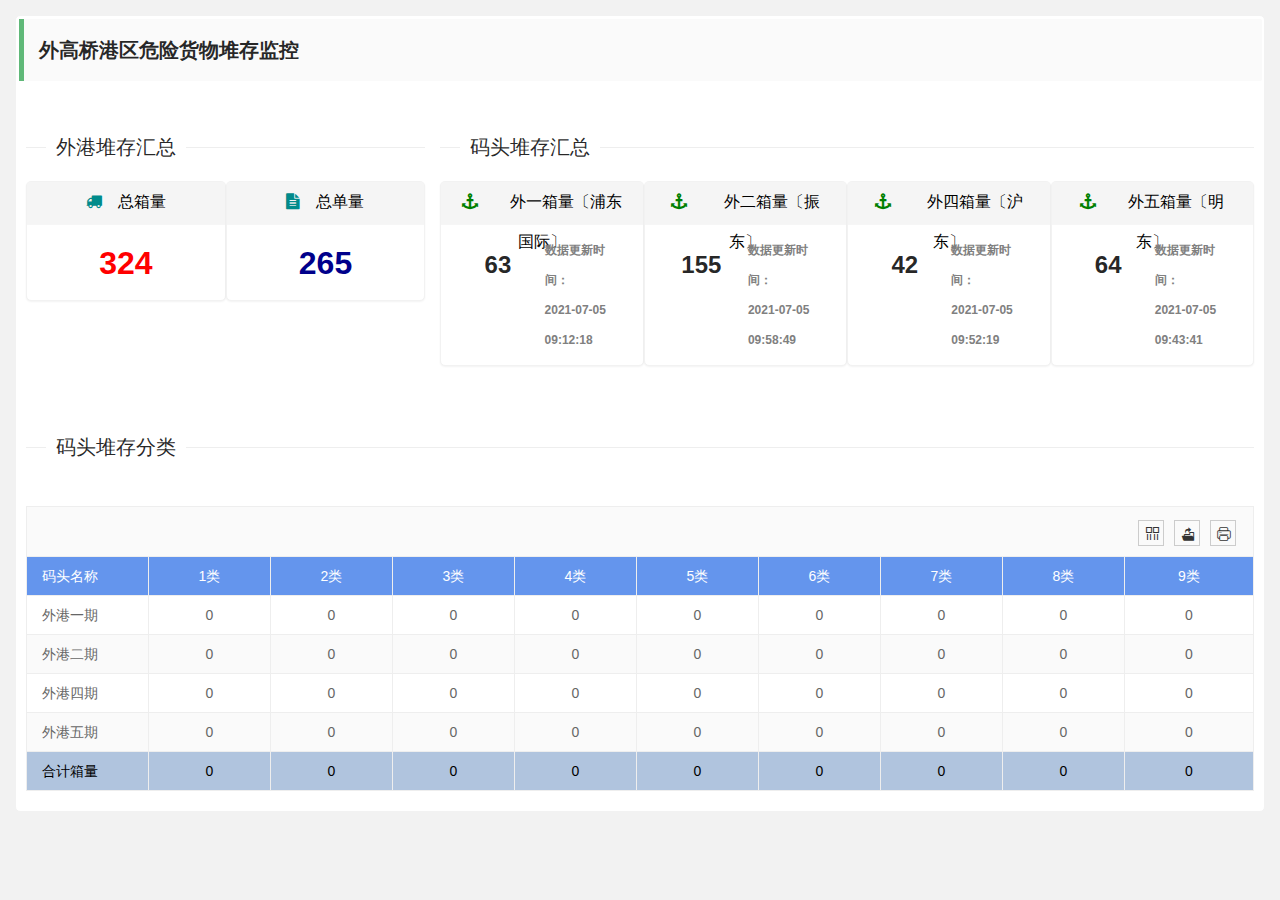
==== commit 1db9737e: "ver20210705" ====
--- a/templates/1-1-1.html
+++ b/templates/1-1-1.html
@@ -24,7 +24,7 @@
 
         .head_total {
             color: black;
-            background-color: lightgray;
+            background-color: whitesmoke;
         }
 
         .head_port {
@@ -58,7 +58,8 @@
         }
 
         .icon_total {
-            color: #2C3E50;
+            {#color: #2C3E50;#}
+            color: darkcyan;
         }
 
         .update-tips {
@@ -211,8 +212,8 @@
             url: '/static/data/dglist.json',
             cols: [[
                 {
-                    field: '危类箱量',
-                    title: '危类箱量',
+                    field: '码头名称',
+                    title: '码头名称',
                     totalRowText: '合计箱量'
                 },
                 {
@@ -277,9 +278,9 @@
             title: '危化品堆存分类统计表',
             done: function (res, curr, count) {
                 //设置行首颜色
-                $('th').css({'background-color': '#6495ed', 'color': 'white'});//设置th颜色
+                $('th').css({'background-color': '#6495ed', 'color': 'white', 'font_weight':'bold'});//设置th颜色
                 //设置行末颜色
-                $('.layui-table-total table td').css({'background-color': '#b0c4de'});
+                $('.layui-table-total table td').css({'background-color': '#b0c4de','color':'black'});
             }
         });
 
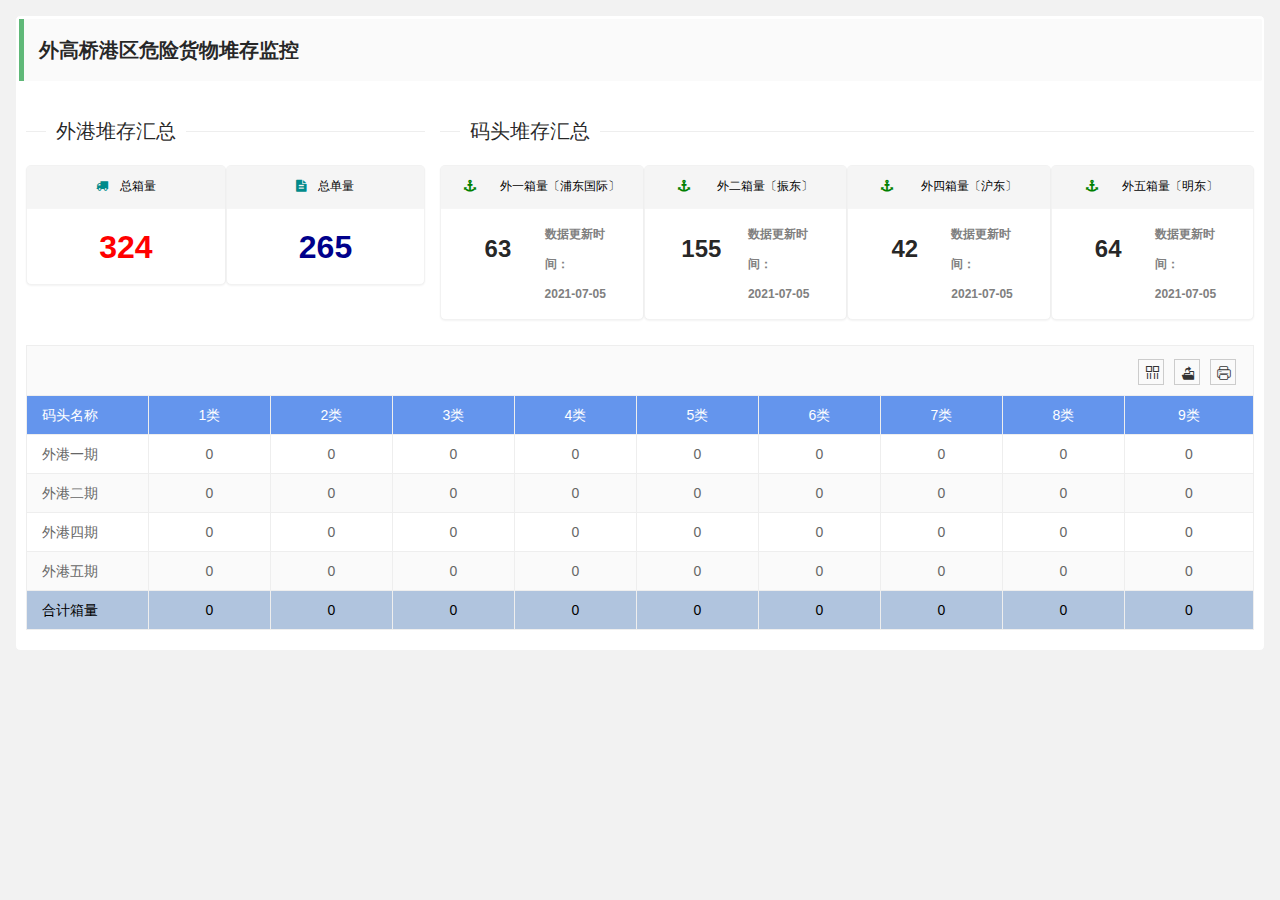
==== commit 04cf728b: "v20210705" ====
--- a/templates/1-1-1.html
+++ b/templates/1-1-1.html
@@ -18,7 +18,7 @@
 
         .card-head {
             line-height: 40px;
-            font-size: 16px;
+            font-size: 12px;
             text-align: center;
         }
 
@@ -34,7 +34,6 @@
 
         .card-number {
             line-height: 60px;
-            font-size: 32px;
             font-weight: bolder;
             text-align: center;
         }
@@ -58,8 +57,7 @@
         }
 
         .icon_total {
-            {#color: #2C3E50;#}
-            color: darkcyan;
+        {#color: #2C3E50;#} color: darkcyan;
         }
 
         .update-tips {
@@ -76,7 +74,6 @@
     <div class="layuimini-main">
         <div class="layui-row layui-col-space15">
             <blockquote class="layui-elem-quote" style="font-size:20px;font-weight:bold;">外高桥港区危险货物堆存监控</blockquote>
-            <br>
             <div class="layui-col-md4">
                 <fieldset class="layui-elem-field layui-field-title" style="margin-top: 20px;">
                     <legend>外港堆存汇总</legend>
@@ -120,7 +117,7 @@
                                 </div>
                                 <div class="layui-col-md6 update-tips">
                                     <div>数据更新时间：</div>
-                                    <div>2021-07-05 09:12:18</div>
+                                    <div>2021-07-05</div>
                                 </div>
                             </div>
                         </div>
@@ -138,7 +135,7 @@
                                 </div>
                                 <div class="layui-col-md6 update-tips">
                                     <div>数据更新时间：</div>
-                                    <div>2021-07-05 09:58:49</div>
+                                    <div>2021-07-05</div>
                                 </div>
                             </div>
                         </div>
@@ -156,7 +153,7 @@
                                 </div>
                                 <div class="layui-col-md6 update-tips">
                                     <div>数据更新时间：</div>
-                                    <div>2021-07-05 09:52:19</div>
+                                    <div>2021-07-05</div>
                                 </div>
                             </div>
                         </div>
@@ -173,7 +170,7 @@
                                 </div>
                                 <div class="layui-col-md6 update-tips">
                                     <div>数据更新时间：</div>
-                                    <div>2021-07-05 09:43:41</div>
+                                    <div>2021-07-05</div>
                                 </div>
                             </div>
                         </div>
@@ -181,15 +178,7 @@
                 </div>
             </div>
         </div>
-        <br>
-        <br>
-        <br>
         <div class="layui-row layui-col-space15">
-            <div class="layui-col-md12">
-                <fieldset class="layui-elem-field layui-field-title" style="margin-top: 20px;">
-                    <legend>码头堆存分类</legend>
-                </fieldset>
-            </div>
             <div class="layui-col-md12">
                 <div id="table1" style="width: 100%;"></div>
             </div>
@@ -278,9 +267,9 @@
             title: '危化品堆存分类统计表',
             done: function (res, curr, count) {
                 //设置行首颜色
-                $('th').css({'background-color': '#6495ed', 'color': 'white', 'font_weight':'bold'});//设置th颜色
+                $('th').css({'background-color': '#6495ed', 'color': 'white', 'font_weight': 'bold'});//设置th颜色
                 //设置行末颜色
-                $('.layui-table-total table td').css({'background-color': '#b0c4de','color':'black'});
+                $('.layui-table-total table td').css({'background-color': '#b0c4de', 'color': 'black'});
             }
         });
 
